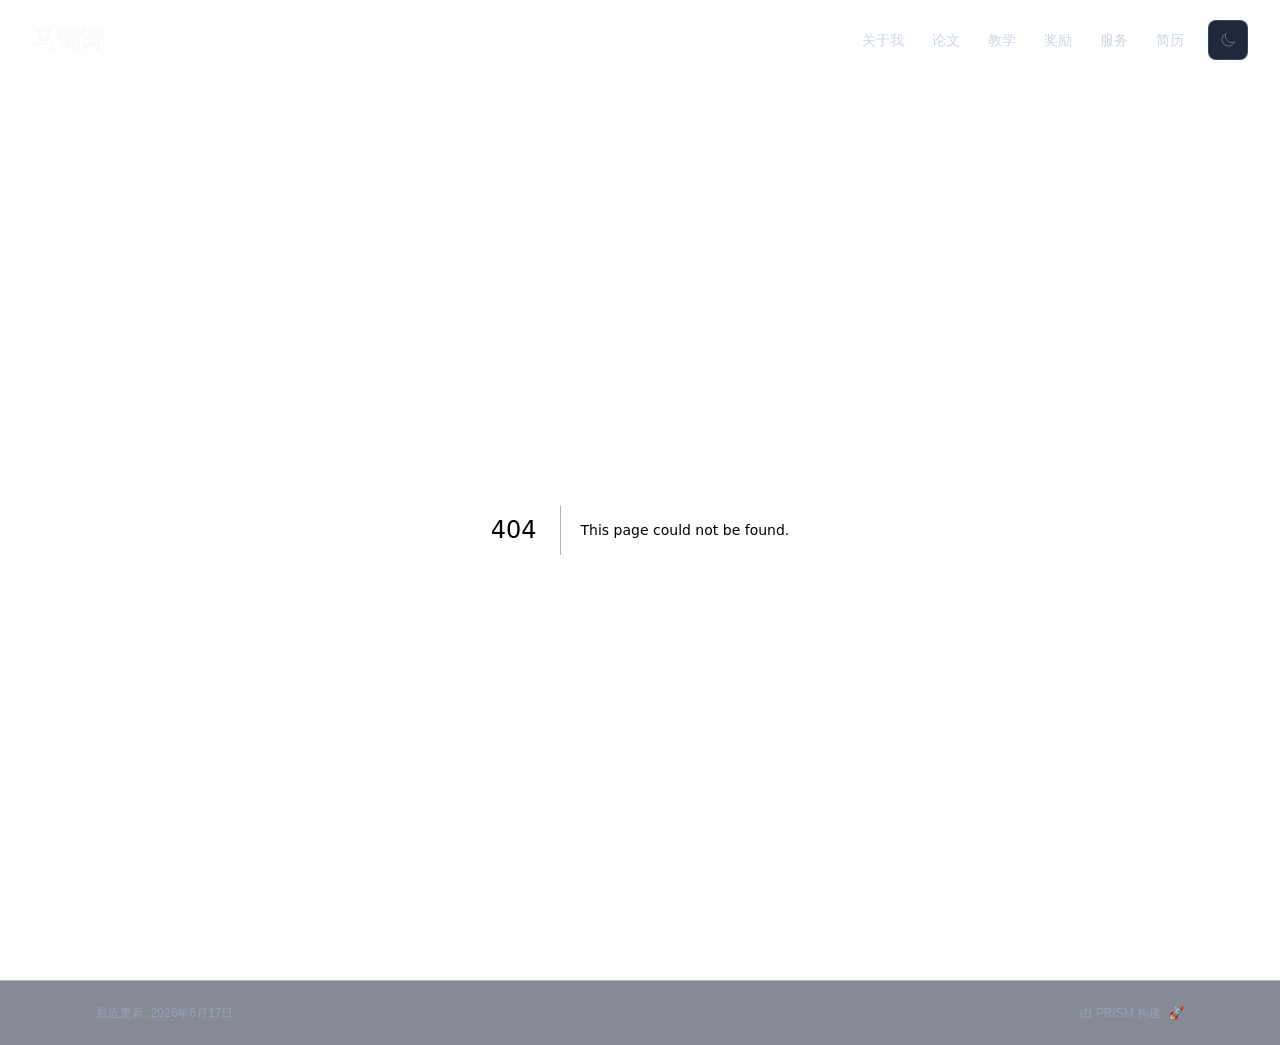
==== 404/index.html @ dadfa1e9 "Deploy personal homepage" ====
<!DOCTYPE html><html lang="zh" class="scroll-smooth"><head><meta charSet="utf-8"/><meta name="viewport" content="width=device-width, initial-scale=1"/><link rel="stylesheet" href="/_next/static/css/220751dcb2cdf23d.css" data-precedence="next"/><link rel="preload" as="script" fetchPriority="low" href="/_next/static/chunks/webpack-af78f5c2c11af041.js"/><script src="/_next/static/chunks/4bd1b696-70b6d399998de86a.js" async=""></script><script src="/_next/static/chunks/684-5aaa8290a129f299.js" async=""></script><script src="/_next/static/chunks/main-app-1a86c25ea5caece3.js" async=""></script><script src="/_next/static/chunks/461-a9a5d7b05a71d978.js" async=""></script><script src="/_next/static/chunks/874-6cc630662f3664af.js" async=""></script><script src="/_next/static/chunks/291-e39730cc9327e39b.js" async=""></script><script src="/_next/static/chunks/app/layout-83163e19183db429.js" async=""></script><meta name="robots" content="noindex"/><title>404: This page could not be found.</title><link rel="icon" href="/favicon.svg" type="image/svg+xml"/><script>
              try {
                const theme = localStorage.getItem('theme-storage');
                const parsed = theme ? JSON.parse(theme) : null;
                const setting = parsed?.state?.theme || 'dark';
                const prefersDark = typeof window !== 'undefined' && window.matchMedia && window.matchMedia('(prefers-color-scheme: dark)').matches;
                const effective = setting === 'dark' ? 'dark' : (setting === 'light' ? 'light' : (prefersDark ? 'dark' : 'light'));
                var root = document.documentElement;
                root.classList.add(effective);
                root.setAttribute('data-theme', effective);
              } catch (e) {
                var root = document.documentElement;
                root.classList.add('dark');
                root.setAttribute('data-theme', 'dark');
              }
            </script><script>
    try {
      const cfg = {"enabled":false,"locales":["zh"],"defaultLocale":"zh","mode":"fixed","fixedLocale":"zh","persist":false,"switcher":false,"labels":{"zh":"中文"}};
      const storageKey = 'locale-storage';
      const normalize = (value) => typeof value === 'string' ? value.trim().replace('_', '-').toLowerCase() : '';
      const matchLocale = (candidate) => {
        const normalized = normalize(candidate);
        if (!normalized) return null;
        if (cfg.locales.includes(normalized)) return normalized;
        const language = normalized.split('-')[0];
        if (cfg.locales.includes(language)) return language;
        return null;
      };

      let resolved = null;

      if (!cfg.enabled) {
        resolved = cfg.defaultLocale;
      } else if (cfg.persist) {
        resolved = matchLocale(localStorage.getItem(storageKey));
      }

      if (!resolved) {
        if (cfg.mode === 'fixed') {
          resolved = cfg.fixedLocale;
        } else {
          resolved = matchLocale(navigator.language);
        }
      }

      if (!resolved) {
        resolved = cfg.defaultLocale;
      }

      const root = document.documentElement;
      root.lang = resolved;
      root.setAttribute('data-locale', resolved);

      if (cfg.persist) {
        localStorage.setItem(storageKey, resolved);
      }
    } catch (e) {
      const root = document.documentElement;
      root.lang = 'zh';
      root.setAttribute('data-locale', 'zh');
    }
  </script><title>马锦涛</title><meta name="description" content="北京大学马锦涛的个人主页"/><meta name="author" content="马锦涛"/><meta name="keywords" content="马锦涛,PhD,Research,北京大学"/><meta name="creator" content="马锦涛"/><meta name="publisher" content="马锦涛"/><meta property="og:title" content="马锦涛"/><meta property="og:description" content="北京大学马锦涛的个人主页"/><meta property="og:site_name" content="马锦涛&#x27;s Academic Website"/><meta property="og:locale" content="zh_CN"/><meta property="og:type" content="website"/><meta name="twitter:card" content="summary"/><meta name="twitter:title" content="马锦涛"/><meta name="twitter:description" content="北京大学马锦涛的个人主页"/><link rel="icon" href="/favicon.svg"/><script>document.querySelectorAll('body link[rel="icon"], body link[rel="apple-touch-icon"]').forEach(el => document.head.appendChild(el))</script><script src="/_next/static/chunks/polyfills-42372ed130431b0a.js" noModule=""></script></head><body class="font-sans antialiased"><div style="visibility:hidden"><nav class="fixed top-0 left-0 right-0 z-50" data-headlessui-state=""><div class="transition-all duration-300 ease-out bg-transparent" style="transform:translateY(-100px)"><div class="max-w-7xl mx-auto px-4 sm:px-6 lg:px-8"><div class="flex justify-between items-center h-16 lg:h-20"><div class="flex-shrink-0" tabindex="0"><a class="text-xl lg:text-2xl font-serif font-semibold text-primary hover:text-accent transition-colors duration-200" href="/">马锦涛</a></div><div class="hidden lg:block"><div class="ml-10 flex items-center space-x-3"><div class="relative flex items-baseline space-x-1"><a data-nav-href="/" class="relative px-3 py-2 text-sm font-medium rounded-lg transition-colors duration-150 text-neutral-600" href="/">关于我</a><a data-nav-href="/publications" class="relative px-3 py-2 text-sm font-medium rounded-lg transition-colors duration-150 text-neutral-600" href="/publications/">论文</a><a data-nav-href="/teaching" class="relative px-3 py-2 text-sm font-medium rounded-lg transition-colors duration-150 text-neutral-600" href="/teaching/">教学</a><a data-nav-href="/awards" class="relative px-3 py-2 text-sm font-medium rounded-lg transition-colors duration-150 text-neutral-600" href="/awards/">奖励</a><a data-nav-href="/services" class="relative px-3 py-2 text-sm font-medium rounded-lg transition-colors duration-150 text-neutral-600" href="/services/">服务</a><a data-nav-href="/cv" class="relative px-3 py-2 text-sm font-medium rounded-lg transition-colors duration-150 text-neutral-600" href="/cv/">简历</a></div><div class="flex items-center justify-center w-10 h-10 rounded-lg border border-neutral-200 dark:border-[rgba(148,163,184,0.24)] bg-background dark:bg-neutral-800"><div class="w-4 h-4 rounded-full bg-neutral-300 animate-pulse"></div></div></div></div><div class="lg:hidden flex items-center space-x-2"><div class="flex items-center justify-center w-10 h-10 rounded-lg border border-neutral-200 dark:border-[rgba(148,163,184,0.24)] bg-background dark:bg-neutral-800"><div class="w-4 h-4 rounded-full bg-neutral-300 animate-pulse"></div></div><button class="inline-flex items-center justify-center p-2 rounded-md text-neutral-600 hover:text-primary hover:bg-neutral-100 dark:hover:bg-neutral-800 focus:outline-none focus:ring-2 focus:ring-inset focus:ring-accent transition-colors duration-200" id="headlessui-disclosure-button-«R7pdb»" type="button" aria-expanded="false" data-headlessui-state=""><span class="sr-only">Open main menu</span><div><svg xmlns="http://www.w3.org/2000/svg" fill="none" viewBox="0 0 24 24" stroke-width="1.5" stroke="currentColor" aria-hidden="true" data-slot="icon" class="block h-6 w-6"><path stroke-linecap="round" stroke-linejoin="round" d="M3.75 6.75h16.5M3.75 12h16.5m-16.5 5.25h16.5"></path></svg></div></button></div></div></div></div></nav><main class="min-h-screen pt-16 lg:pt-20"><div style="font-family:system-ui,&quot;Segoe UI&quot;,Roboto,Helvetica,Arial,sans-serif,&quot;Apple Color Emoji&quot;,&quot;Segoe UI Emoji&quot;;height:100vh;text-align:center;display:flex;flex-direction:column;align-items:center;justify-content:center"><div><style>body{color:#000;background:#fff;margin:0}.next-error-h1{border-right:1px solid rgba(0,0,0,.3)}@media (prefers-color-scheme:dark){body{color:#fff;background:#000}.next-error-h1{border-right:1px solid rgba(255,255,255,.3)}}</style><h1 class="next-error-h1" style="display:inline-block;margin:0 20px 0 0;padding:0 23px 0 0;font-size:24px;font-weight:500;vertical-align:top;line-height:49px">404</h1><div style="display:inline-block"><h2 style="font-size:14px;font-weight:400;line-height:49px;margin:0">This page could not be found.</h2></div></div></div><!--$--><!--/$--><!--$--><!--/$--></main><footer class="border-t border-neutral-200/50 bg-neutral-50/50 dark:bg-neutral-900/50 dark:border-neutral-700/50"><div class="max-w-6xl mx-auto px-4 sm:px-6 lg:px-8 py-6"><div class="flex flex-col sm:flex-row justify-between items-center gap-2"><p class="text-xs text-neutral-500">Last updated<!-- -->: <!-- -->2026年6月17日</p><p class="text-xs text-neutral-500 flex items-center"><a href="https://github.com/xyjoey/PRISM" target="_blank" rel="noopener noreferrer">Built with PRISM</a><span class="ml-2">🚀</span></p></div></div></footer></div><script src="/_next/static/chunks/webpack-af78f5c2c11af041.js" async=""></script><script>(self.__next_f=self.__next_f||[]).push([0])</script><script>self.__next_f.push([1,"1:\"$Sreact.fragment\"\n3:I[3719,[\"461\",\"static/chunks/461-a9a5d7b05a71d978.js\",\"874\",\"static/chunks/874-6cc630662f3664af.js\",\"291\",\"static/chunks/291-e39730cc9327e39b.js\",\"177\",\"static/chunks/app/layout-83163e19183db429.js\"],\"ThemeProvider\"]\n4:I[310,[\"461\",\"static/chunks/461-a9a5d7b05a71d978.js\",\"874\",\"static/chunks/874-6cc630662f3664af.js\",\"291\",\"static/chunks/291-e39730cc9327e39b.js\",\"177\",\"static/chunks/app/layout-83163e19183db429.js\"],\"LocaleProvider\"]\n5:I[4574,[\"461\",\"static/chunks/461-a9a5d7b05a71d978.js\",\"874\",\"static/chunks/874-6cc630662f3664af.js\",\"291\",\"static/chunks/291-e39730cc9327e39b.js\",\"177\",\"static/chunks/app/layout-83163e19183db429.js\"],\"default\"]\n6:I[7555,[],\"\"]\n7:I[1295,[],\"\"]\n8:I[2548,[\"461\",\"static/chunks/461-a9a5d7b05a71d978.js\",\"874\",\"static/chunks/874-6cc630662f3664af.js\",\"291\",\"static/chunks/291-e39730cc9327e39b.js\",\"177\",\"static/chunks/app/layout-83163e19183db429.js\"],\"default\"]\n9:I[9665,[],\"MetadataBoundary\"]\nb:I[9665,[],\"OutletBoundary\"]\ne:I[4911,[],\"AsyncMetadataOutlet\"]\n10:I[9665,[],\"ViewportBoundary\"]\n12:I[6614,[],\"\"]\n:HL[\"/_next/static/css/220751dcb2cdf23d.css\",\"style\"]\n2:T5c7,\n    try {\n      const cfg = {\"enabled\":false,\"locales\":[\"zh\"],\"defaultLocale\":\"zh\",\"mode\":\"fixed\",\"fixedLocale\":\"zh\",\"persist\":false,\"switcher\":false,\"labels\":{\"zh\":\"中文\"}};\n      const storageKey = 'locale-storage';\n      const normalize = (value) =\u003e typeof value === 'string' ? value.trim().replace('_', '-').toLowerCase() : '';\n      const matchLocale = (candidate) =\u003e {\n        const normalized = normalize(candidate);\n        if (!normalized) return null;\n        if (cfg.locales.includes(normalized)) return normalized;\n        const language = normalized.split('-')[0];\n        if (cfg.locales.includes(language)) return language;\n        return null;\n      };\n\n      let resolved = null;\n\n      if (!cfg.enabled) {\n        resolved = cfg.defaultLocale;\n      } else if (cfg.persist) {\n        resolved = matchLocale(localStorage.getItem(storageKey));\n      }\n\n      if (!resolved) {\n        if (cfg.mode === 'fi"])</script><script>self.__next_f.push([1,"xed') {\n          resolved = cfg.fixedLocale;\n        } else {\n          resolved = matchLocale(navigator.language);\n        }\n      }\n\n      if (!resolved) {\n        resolved = cfg.defaultLocale;\n      }\n\n      const root = document.documentElement;\n      root.lang = resolved;\n      root.setAttribute('data-locale', resolved);\n\n      if (cfg.persist) {\n        localStorage.setItem(storageKey, resolved);\n      }\n    } catch (e) {\n      const root = document.documentElement;\n      root.lang = 'zh';\n      root.setAttribute('data-locale', 'zh');\n    }\n  "])</script><script>self.__next_f.push([1,"0:{\"P\":null,\"b\":\"HIY9Y5Z2iGaSFQVoufmfv\",\"p\":\"\",\"c\":[\"\",\"_not-found\",\"\"],\"i\":false,\"f\":[[[\"\",{\"children\":[\"/_not-found\",{\"children\":[\"__PAGE__\",{}]}]},\"$undefined\",\"$undefined\",true],[\"\",[\"$\",\"$1\",\"c\",{\"children\":[[[\"$\",\"link\",\"0\",{\"rel\":\"stylesheet\",\"href\":\"/_next/static/css/220751dcb2cdf23d.css\",\"precedence\":\"next\",\"crossOrigin\":\"$undefined\",\"nonce\":\"$undefined\"}]],[\"$\",\"html\",null,{\"lang\":\"zh\",\"className\":\"scroll-smooth\",\"suppressHydrationWarning\":true,\"children\":[[\"$\",\"head\",null,{\"children\":[[\"$\",\"link\",null,{\"rel\":\"icon\",\"href\":\"/favicon.svg\",\"type\":\"image/svg+xml\"}],[\"$\",\"script\",null,{\"dangerouslySetInnerHTML\":{\"__html\":\"\\n              try {\\n                const theme = localStorage.getItem('theme-storage');\\n                const parsed = theme ? JSON.parse(theme) : null;\\n                const setting = parsed?.state?.theme || 'dark';\\n                const prefersDark = typeof window !== 'undefined' \u0026\u0026 window.matchMedia \u0026\u0026 window.matchMedia('(prefers-color-scheme: dark)').matches;\\n                const effective = setting === 'dark' ? 'dark' : (setting === 'light' ? 'light' : (prefersDark ? 'dark' : 'light'));\\n                var root = document.documentElement;\\n                root.classList.add(effective);\\n                root.setAttribute('data-theme', effective);\\n              } catch (e) {\\n                var root = document.documentElement;\\n                root.classList.add('dark');\\n                root.setAttribute('data-theme', 'dark');\\n              }\\n            \"}}],[\"$\",\"script\",null,{\"dangerouslySetInnerHTML\":{\"__html\":\"$2\"}}]]}],[\"$\",\"body\",null,{\"className\":\"font-sans antialiased\",\"children\":[\"$\",\"$L3\",null,{\"children\":[\"$\",\"$L4\",null,{\"config\":{\"enabled\":false,\"locales\":[\"zh\"],\"defaultLocale\":\"zh\",\"mode\":\"fixed\",\"fixedLocale\":\"zh\",\"persist\":false,\"switcher\":false,\"labels\":{\"zh\":\"中文\"}},\"children\":[[\"$\",\"$L5\",null,{\"items\":[{\"title\":\"关于我\",\"type\":\"page\",\"target\":\"about\",\"href\":\"/\"},{\"title\":\"论文\",\"type\":\"page\",\"target\":\"publications\",\"href\":\"/publications\"},{\"title\":\"教学\",\"type\":\"page\",\"target\":\"teaching\",\"href\":\"/teaching\"},{\"title\":\"奖励\",\"type\":\"page\",\"target\":\"awards\",\"href\":\"/awards\"},{\"title\":\"服务\",\"type\":\"page\",\"target\":\"services\",\"href\":\"/services\"},{\"title\":\"简历\",\"type\":\"page\",\"target\":\"cv\",\"href\":\"/cv\"}],\"siteTitle\":\"马锦涛\",\"enableOnePageMode\":false,\"i18n\":\"$0:f:0:1:1:props:children:1:props:children:1:props:children:props:children:props:config\",\"itemsByLocale\":{\"zh\":[{\"title\":\"关于我\",\"type\":\"page\",\"target\":\"about\",\"href\":\"/\"},{\"title\":\"论文\",\"type\":\"page\",\"target\":\"publications\",\"href\":\"/publications\"},{\"title\":\"教学\",\"type\":\"page\",\"target\":\"teaching\",\"href\":\"/teaching\"},{\"title\":\"奖励\",\"type\":\"page\",\"target\":\"awards\",\"href\":\"/awards\"},{\"title\":\"服务\",\"type\":\"page\",\"target\":\"services\",\"href\":\"/services\"},{\"title\":\"简历\",\"type\":\"page\",\"target\":\"cv\",\"href\":\"/cv\"}]},\"siteTitleByLocale\":{\"zh\":\"马锦涛\"}}],[\"$\",\"main\",null,{\"className\":\"min-h-screen pt-16 lg:pt-20\",\"children\":[\"$\",\"$L6\",null,{\"parallelRouterKey\":\"children\",\"error\":\"$undefined\",\"errorStyles\":\"$undefined\",\"errorScripts\":\"$undefined\",\"template\":[\"$\",\"$L7\",null,{}],\"templateStyles\":\"$undefined\",\"templateScripts\":\"$undefined\",\"notFound\":[[[\"$\",\"title\",null,{\"children\":\"404: This page could not be found.\"}],[\"$\",\"div\",null,{\"style\":{\"fontFamily\":\"system-ui,\\\"Segoe UI\\\",Roboto,Helvetica,Arial,sans-serif,\\\"Apple Color Emoji\\\",\\\"Segoe UI Emoji\\\"\",\"height\":\"100vh\",\"textAlign\":\"center\",\"display\":\"flex\",\"flexDirection\":\"column\",\"alignItems\":\"center\",\"justifyContent\":\"center\"},\"children\":[\"$\",\"div\",null,{\"children\":[[\"$\",\"style\",null,{\"dangerouslySetInnerHTML\":{\"__html\":\"body{color:#000;background:#fff;margin:0}.next-error-h1{border-right:1px solid rgba(0,0,0,.3)}@media (prefers-color-scheme:dark){body{color:#fff;background:#000}.next-error-h1{border-right:1px solid rgba(255,255,255,.3)}}\"}}],[\"$\",\"h1\",null,{\"className\":\"next-error-h1\",\"style\":{\"display\":\"inline-block\",\"margin\":\"0 20px 0 0\",\"padding\":\"0 23px 0 0\",\"fontSize\":24,\"fontWeight\":500,\"verticalAlign\":\"top\",\"lineHeight\":\"49px\"},\"children\":404}],[\"$\",\"div\",null,{\"style\":{\"display\":\"inline-block\"},\"children\":[\"$\",\"h2\",null,{\"style\":{\"fontSize\":14,\"fontWeight\":400,\"lineHeight\":\"49px\",\"margin\":0},\"children\":\"This page could not be found.\"}]}]]}]}]],[]],\"forbidden\":\"$undefined\",\"unauthorized\":\"$undefined\"}]}],[\"$\",\"$L8\",null,{\"lastUpdated\":\"2026年6月17日\",\"lastUpdatedByLocale\":{\"zh\":\"2026年6月17日\"},\"defaultLocale\":\"zh\"}]]}]}]}]]}]]}],{\"children\":[\"/_not-found\",[\"$\",\"$1\",\"c\",{\"children\":[null,[\"$\",\"$L6\",null,{\"parallelRouterKey\":\"children\",\"error\":\"$undefined\",\"errorStyles\":\"$undefined\",\"errorScripts\":\"$undefined\",\"template\":[\"$\",\"$L7\",null,{}],\"templateStyles\":\"$undefined\",\"templateScripts\":\"$undefined\",\"notFound\":\"$undefined\",\"forbidden\":\"$undefined\",\"unauthorized\":\"$undefined\"}]]}],{\"children\":[\"__PAGE__\",[\"$\",\"$1\",\"c\",{\"children\":[[[\"$\",\"title\",null,{\"children\":\"404: This page could not be found.\"}],[\"$\",\"div\",null,{\"style\":\"$0:f:0:1:1:props:children:1:props:children:1:props:children:props:children:props:children:1:props:children:props:notFound:0:1:props:style\",\"children\":[\"$\",\"div\",null,{\"children\":[[\"$\",\"style\",null,{\"dangerouslySetInnerHTML\":{\"__html\":\"body{color:#000;background:#fff;margin:0}.next-error-h1{border-right:1px solid rgba(0,0,0,.3)}@media (prefers-color-scheme:dark){body{color:#fff;background:#000}.next-error-h1{border-right:1px solid rgba(255,255,255,.3)}}\"}}],[\"$\",\"h1\",null,{\"className\":\"next-error-h1\",\"style\":\"$0:f:0:1:1:props:children:1:props:children:1:props:children:props:children:props:children:1:props:children:props:notFound:0:1:props:children:props:children:1:props:style\",\"children\":404}],[\"$\",\"div\",null,{\"style\":\"$0:f:0:1:1:props:children:1:props:children:1:props:children:props:children:props:children:1:props:children:props:notFound:0:1:props:children:props:children:2:props:style\",\"children\":[\"$\",\"h2\",null,{\"style\":\"$0:f:0:1:1:props:children:1:props:children:1:props:children:props:children:props:children:1:props:children:props:notFound:0:1:props:children:props:children:2:props:children:props:style\",\"children\":\"This page could not be found.\"}]}]]}]}]],[\"$\",\"$L9\",null,{\"children\":\"$La\"}],null,[\"$\",\"$Lb\",null,{\"children\":[\"$Lc\",\"$Ld\",[\"$\",\"$Le\",null,{\"promise\":\"$@f\"}]]}]]}],{},null,false]},null,false]},null,false],[\"$\",\"$1\",\"h\",{\"children\":[[\"$\",\"meta\",null,{\"name\":\"robots\",\"content\":\"noindex\"}],[\"$\",\"$1\",\"oDDnX3QcWYHad-GKmykMN\",{\"children\":[[\"$\",\"$L10\",null,{\"children\":\"$L11\"}],null]}],null]}],false]],\"m\":\"$undefined\",\"G\":[\"$12\",\"$undefined\"],\"s\":false,\"S\":true}\n"])</script><script>self.__next_f.push([1,"13:\"$Sreact.suspense\"\n14:I[4911,[],\"AsyncMetadata\"]\na:[\"$\",\"$13\",null,{\"fallback\":null,\"children\":[\"$\",\"$L14\",null,{\"promise\":\"$@15\"}]}]\n"])</script><script>self.__next_f.push([1,"d:null\n"])</script><script>self.__next_f.push([1,"11:[[\"$\",\"meta\",\"0\",{\"charSet\":\"utf-8\"}],[\"$\",\"meta\",\"1\",{\"name\":\"viewport\",\"content\":\"width=device-width, initial-scale=1\"}]]\nc:null\n"])</script><script>self.__next_f.push([1,"15:{\"metadata\":[[\"$\",\"title\",\"0\",{\"children\":\"马锦涛\"}],[\"$\",\"meta\",\"1\",{\"name\":\"description\",\"content\":\"北京大学马锦涛的个人主页\"}],[\"$\",\"meta\",\"2\",{\"name\":\"author\",\"content\":\"马锦涛\"}],[\"$\",\"meta\",\"3\",{\"name\":\"keywords\",\"content\":\"马锦涛,PhD,Research,北京大学\"}],[\"$\",\"meta\",\"4\",{\"name\":\"creator\",\"content\":\"马锦涛\"}],[\"$\",\"meta\",\"5\",{\"name\":\"publisher\",\"content\":\"马锦涛\"}],[\"$\",\"meta\",\"6\",{\"property\":\"og:title\",\"content\":\"马锦涛\"}],[\"$\",\"meta\",\"7\",{\"property\":\"og:description\",\"content\":\"北京大学马锦涛的个人主页\"}],[\"$\",\"meta\",\"8\",{\"property\":\"og:site_name\",\"content\":\"马锦涛's Academic Website\"}],[\"$\",\"meta\",\"9\",{\"property\":\"og:locale\",\"content\":\"zh_CN\"}],[\"$\",\"meta\",\"10\",{\"property\":\"og:type\",\"content\":\"website\"}],[\"$\",\"meta\",\"11\",{\"name\":\"twitter:card\",\"content\":\"summary\"}],[\"$\",\"meta\",\"12\",{\"name\":\"twitter:title\",\"content\":\"马锦涛\"}],[\"$\",\"meta\",\"13\",{\"name\":\"twitter:description\",\"content\":\"北京大学马锦涛的个人主页\"}],[\"$\",\"link\",\"14\",{\"rel\":\"icon\",\"href\":\"/favicon.svg\"}]],\"error\":null,\"digest\":\"$undefined\"}\nf:{\"metadata\":\"$15:metadata\",\"error\":null,\"digest\":\"$undefined\"}\n"])</script></body></html>
---- _next/static/css/220751dcb2cdf23d.css ----
/*! tailwindcss v4.1.10 | MIT License | https://tailwindcss.com */@layer properties{@supports (((-webkit-hyphens:none)) and (not (margin-trim:inline))) or ((-moz-orient:inline) and (not (color:rgb(from red r g b)))){*,::backdrop,:after,:before{--tw-translate-x:0;--tw-translate-y:0;--tw-translate-z:0;--tw-rotate-x:initial;--tw-rotate-y:initial;--tw-rotate-z:initial;--tw-skew-x:initial;--tw-skew-y:initial;--tw-space-y-reverse:0;--tw-space-x-reverse:0;--tw-border-style:solid;--tw-leading:initial;--tw-font-weight:initial;--tw-tracking:initial;--tw-shadow:0 0 #0000;--tw-shadow-color:initial;--tw-shadow-alpha:100%;--tw-inset-shadow:0 0 #0000;--tw-inset-shadow-color:initial;--tw-inset-shadow-alpha:100%;--tw-ring-color:initial;--tw-ring-shadow:0 0 #0000;--tw-inset-ring-color:initial;--tw-inset-ring-shadow:0 0 #0000;--tw-ring-inset:initial;--tw-ring-offset-width:0px;--tw-ring-offset-color:#fff;--tw-ring-offset-shadow:0 0 #0000;--tw-blur:initial;--tw-brightness:initial;--tw-contrast:initial;--tw-grayscale:initial;--tw-hue-rotate:initial;--tw-invert:initial;--tw-opacity:initial;--tw-saturate:initial;--tw-sepia:initial;--tw-drop-shadow:initial;--tw-drop-shadow-color:initial;--tw-drop-shadow-alpha:100%;--tw-drop-shadow-size:initial;--tw-backdrop-blur:initial;--tw-backdrop-brightness:initial;--tw-backdrop-contrast:initial;--tw-backdrop-grayscale:initial;--tw-backdrop-hue-rotate:initial;--tw-backdrop-invert:initial;--tw-backdrop-opacity:initial;--tw-backdrop-saturate:initial;--tw-backdrop-sepia:initial;--tw-duration:initial;--tw-ease:initial;--tw-scale-x:1;--tw-scale-y:1;--tw-scale-z:1}}}@layer theme{:host,:root{--font-sans:"Inter",-apple-system,BlinkMacSystemFont,"Segoe UI",Roboto,sans-serif;--color-red-50:oklch(97.1% .013 17.38);--color-red-400:oklch(70.4% .191 22.216);--color-red-600:oklch(57.7% .245 27.325);--color-red-900:oklch(39.6% .141 25.723);--color-white:#fff;--spacing:.25rem;--container-2xl:42rem;--container-3xl:48rem;--container-4xl:56rem;--container-6xl:72rem;--container-7xl:80rem;--text-xs:.75rem;--text-xs--line-height:calc(1/.75);--text-sm:.875rem;--text-sm--line-height:calc(1.25/.875);--text-base:1rem;--text-base--line-height:calc(1.5/1);--text-lg:1.125rem;--text-lg--line-height:calc(1.75/1.125);--text-xl:1.25rem;--text-xl--line-height:calc(1.75/1.25);--text-2xl:1.5rem;--text-2xl--line-height:calc(2/1.5);--text-3xl:1.875rem;--text-3xl--line-height:calc(2.25/1.875);--text-4xl:2.25rem;--text-4xl--line-height:calc(2.5/2.25);--font-weight-medium:500;--font-weight-semibold:600;--font-weight-bold:700;--leading-tight:1.25;--leading-relaxed:1.625;--radius-md:.375rem;--radius-lg:.5rem;--radius-xl:.75rem;--radius-2xl:1rem;--ease-out:cubic-bezier(0,0,.2,1);--animate-pulse:pulse 2s cubic-bezier(.4,0,.6,1)infinite;--blur-xl:24px;--aspect-video:16/9;--default-transition-duration:.15s;--default-transition-timing-function:cubic-bezier(.4,0,.2,1);--default-font-family:"Inter",-apple-system,BlinkMacSystemFont,"Segoe UI",Roboto,sans-serif;--default-mono-font-family:"SF Mono",Monaco,"Cascadia Code","Roboto Mono",Consolas,"Courier New",monospace;--line-height-normal:1.5;--shadow-glass:0 8px 32px 0 #1f26875e}}@layer base{*,::backdrop,:after,:before{box-sizing:border-box;border:0 solid;margin:0;padding:0}::file-selector-button{box-sizing:border-box;border:0 solid;margin:0;padding:0}:host,html{-webkit-text-size-adjust:100%;tab-size:4;line-height:1.5;font-family:var(--default-font-family,ui-sans-serif,system-ui,sans-serif,"Apple Color Emoji","Segoe UI Emoji","Segoe UI Symbol","Noto Color Emoji");font-feature-settings:var(--default-font-feature-settings,normal);font-variation-settings:var(--default-font-variation-settings,normal);-webkit-tap-highlight-color:transparent}hr{height:0;color:inherit;border-top-width:1px}abbr:where([title]){-webkit-text-decoration:underline dotted;text-decoration:underline dotted}h1,h2,h3,h4,h5,h6{font-size:inherit;font-weight:inherit}a{color:inherit;-webkit-text-decoration:inherit;text-decoration:inherit}b,strong{font-weight:bolder}code,kbd,pre,samp{font-family:var(--default-mono-font-family,ui-monospace,SFMono-Regular,Menlo,Monaco,Consolas,"Liberation Mono","Courier New",monospace);font-feature-settings:var(--default-mono-font-feature-settings,normal);font-variation-settings:var(--default-mono-font-variation-settings,normal);font-size:1em}small{font-size:80%}sub,sup{vertical-align:baseline;font-size:75%;line-height:0;position:relative}sub{bottom:-.25em}sup{top:-.5em}table{text-indent:0;border-color:inherit;border-collapse:collapse}:-moz-focusring{outline:auto}progress{vertical-align:baseline}summary{display:list-item}menu,ol,ul{list-style:none}audio,canvas,embed,iframe,img,object,svg,video{vertical-align:middle;display:block}img,video{max-width:100%;height:auto}button,input,optgroup,select,textarea{font:inherit;font-feature-settings:inherit;font-variation-settings:inherit;letter-spacing:inherit;color:inherit;opacity:1;background-color:#0000;border-radius:0}::file-selector-button{font:inherit;font-feature-settings:inherit;font-variation-settings:inherit;letter-spacing:inherit;color:inherit;opacity:1;background-color:#0000;border-radius:0}:where(select:is([multiple],[size])) optgroup{font-weight:bolder}:where(select:is([multiple],[size])) optgroup option{padding-inline-start:20px}::file-selector-button{margin-inline-end:4px}::placeholder{opacity:1}@supports (not ((-webkit-appearance:-apple-pay-button))) or (contain-intrinsic-size:1px){::placeholder{color:currentColor}@supports (color:color-mix(in lab,red,red)){::placeholder{color:color-mix(in oklab,currentcolor 50%,transparent)}}}textarea{resize:vertical}::-webkit-search-decoration{-webkit-appearance:none}::-webkit-date-and-time-value{min-height:1lh;text-align:inherit}::-webkit-datetime-edit{display:inline-flex}::-webkit-datetime-edit-fields-wrapper{padding:0}::-webkit-datetime-edit,::-webkit-datetime-edit-year-field{padding-block:0}::-webkit-datetime-edit-day-field,::-webkit-datetime-edit-month-field{padding-block:0}::-webkit-datetime-edit-hour-field,::-webkit-datetime-edit-minute-field{padding-block:0}::-webkit-datetime-edit-millisecond-field,::-webkit-datetime-edit-second-field{padding-block:0}::-webkit-datetime-edit-meridiem-field{padding-block:0}:-moz-ui-invalid{box-shadow:none}button,input:where([type=button],[type=reset],[type=submit]){appearance:button}::file-selector-button{appearance:button}::-webkit-inner-spin-button,::-webkit-outer-spin-button{height:auto}[hidden]:where(:not([hidden=until-found])){display:none!important}}@layer components;@layer utilities{.pointer-events-none{pointer-events:none}.sr-only{clip:rect(0,0,0,0);white-space:nowrap;border-width:0;width:1px;height:1px;margin:-1px;padding:0;overflow:hidden}.absolute,.sr-only{position:absolute}.fixed{position:fixed}.relative{position:relative}.static{position:static}.sticky{position:sticky}.inset-0{inset:calc(var(--spacing)*0)}.top-0{top:calc(var(--spacing)*0)}.top-1\/2{top:50%}.top-2{top:calc(var(--spacing)*2)}.top-8{top:calc(var(--spacing)*8)}.top-full{top:100%}.right-0{right:calc(var(--spacing)*0)}.right-2{right:calc(var(--spacing)*2)}.left-0{left:calc(var(--spacing)*0)}.left-1\/2{left:50%}.left-3{left:calc(var(--spacing)*3)}.z-10{z-index:10}.z-20{z-index:20}.z-40{z-index:40}.z-50{z-index:50}.container{width:100%}@media (min-width:40rem){.container{max-width:40rem}}@media (min-width:48rem){.container{max-width:48rem}}@media (min-width:64rem){.container{max-width:64rem}}@media (min-width:80rem){.container{max-width:80rem}}@media (min-width:96rem){.container{max-width:96rem}}.mx-auto{margin-inline:auto}.my-4{margin-block:calc(var(--spacing)*4)}.mt-1{margin-top:calc(var(--spacing)*1)}.mt-2{margin-top:calc(var(--spacing)*2)}.mt-4{margin-top:calc(var(--spacing)*4)}.mt-6{margin-top:calc(var(--spacing)*6)}.mt-8{margin-top:calc(var(--spacing)*8)}.mt-auto{margin-top:auto}.mr-1{margin-right:calc(var(--spacing)*1)}.mr-1\.5{margin-right:calc(var(--spacing)*1.5)}.mr-2{margin-right:calc(var(--spacing)*2)}.mb-1{margin-bottom:calc(var(--spacing)*1)}.mb-2{margin-bottom:calc(var(--spacing)*2)}.mb-3{margin-bottom:calc(var(--spacing)*3)}.mb-4{margin-bottom:calc(var(--spacing)*4)}.mb-6{margin-bottom:calc(var(--spacing)*6)}.mb-8{margin-bottom:calc(var(--spacing)*8)}.ml-0{margin-left:calc(var(--spacing)*0)}.ml-2{margin-left:calc(var(--spacing)*2)}.ml-4{margin-left:calc(var(--spacing)*4)}.ml-10{margin-left:calc(var(--spacing)*10)}.line-clamp-2{-webkit-line-clamp:2}.line-clamp-2,.line-clamp-3{-webkit-box-orient:vertical;display:-webkit-box;overflow:hidden}.line-clamp-3{-webkit-line-clamp:3}.block{display:block}.contents{display:contents}.flex{display:flex}.grid{display:grid}.hidden{display:none}.inline{display:inline}.inline-flex{display:inline-flex}.aspect-video{aspect-ratio:var(--aspect-video)}.h-0{height:calc(var(--spacing)*0)}.h-2\.5{height:calc(var(--spacing)*2.5)}.h-3{height:calc(var(--spacing)*3)}.h-3\.5{height:calc(var(--spacing)*3.5)}.h-4{height:calc(var(--spacing)*4)}.h-5{height:calc(var(--spacing)*5)}.h-6{height:calc(var(--spacing)*6)}.h-10{height:calc(var(--spacing)*10)}.h-16{height:calc(var(--spacing)*16)}.h-64{height:calc(var(--spacing)*64)}.h-full{height:100%}.min-h-screen{min-height:100vh}.w-0{width:calc(var(--spacing)*0)}.w-2\.5{width:calc(var(--spacing)*2.5)}.w-3{width:calc(var(--spacing)*3)}.w-3\.5{width:calc(var(--spacing)*3.5)}.w-4{width:calc(var(--spacing)*4)}.w-5{width:calc(var(--spacing)*5)}.w-6{width:calc(var(--spacing)*6)}.w-10{width:calc(var(--spacing)*10)}.w-14{width:calc(var(--spacing)*14)}.w-16{width:calc(var(--spacing)*16)}.w-32{width:calc(var(--spacing)*32)}.w-36{width:calc(var(--spacing)*36)}.w-64{width:calc(var(--spacing)*64)}.w-full{width:100%}.max-w-2xl{max-width:var(--container-2xl)}.max-w-3xl{max-width:var(--container-3xl)}.max-w-4xl{max-width:var(--container-4xl)}.max-w-6xl{max-width:var(--container-6xl)}.max-w-7xl{max-width:var(--container-7xl)}.max-w-\[calc\(100vw-2rem\)\]{max-width:calc(100vw - 2rem)}.flex-shrink-0{flex-shrink:0}.flex-grow{flex-grow:1}.-translate-x-1\/2{--tw-translate-x:calc(calc(1/2*100%)*-1)}.-translate-x-1\/2,.-translate-y-1\/2{translate:var(--tw-translate-x)var(--tw-translate-y)}.-translate-y-1\/2{--tw-translate-y:calc(calc(1/2*100%)*-1)}.-translate-y-full{--tw-translate-y:-100%;translate:var(--tw-translate-x)var(--tw-translate-y)}.transform{transform:var(--tw-rotate-x,)var(--tw-rotate-y,)var(--tw-rotate-z,)var(--tw-skew-x,)var(--tw-skew-y,)}.animate-pulse{animation:var(--animate-pulse)}.cursor-pointer{cursor:pointer}.resize{resize:both}.scroll-mt-24{scroll-margin-top:calc(var(--spacing)*24)}.list-inside{list-style-position:inside}.list-decimal{list-style-type:decimal}.list-disc{list-style-type:disc}.grid-cols-1{grid-template-columns:repeat(1,minmax(0,1fr))}.flex-col{flex-direction:column}.flex-wrap{flex-wrap:wrap}.items-baseline{align-items:baseline}.items-center{align-items:center}.items-start{align-items:flex-start}.justify-between{justify-content:space-between}.justify-center{justify-content:center}.gap-1{gap:calc(var(--spacing)*1)}.gap-2{gap:calc(var(--spacing)*2)}.gap-3{gap:calc(var(--spacing)*3)}.gap-4{gap:calc(var(--spacing)*4)}.gap-6{gap:calc(var(--spacing)*6)}.gap-12{gap:calc(var(--spacing)*12)}:where(.space-y-1>:not(:last-child)){--tw-space-y-reverse:0;margin-block-start:calc(calc(var(--spacing)*1)*var(--tw-space-y-reverse));margin-block-end:calc(calc(var(--spacing)*1)*calc(1 - var(--tw-space-y-reverse)))}:where(.space-y-2>:not(:last-child)){--tw-space-y-reverse:0;margin-block-start:calc(calc(var(--spacing)*2)*var(--tw-space-y-reverse));margin-block-end:calc(calc(var(--spacing)*2)*calc(1 - var(--tw-space-y-reverse)))}:where(.space-y-3>:not(:last-child)){--tw-space-y-reverse:0;margin-block-start:calc(calc(var(--spacing)*3)*var(--tw-space-y-reverse));margin-block-end:calc(calc(var(--spacing)*3)*calc(1 - var(--tw-space-y-reverse)))}:where(.space-y-4>:not(:last-child)){--tw-space-y-reverse:0;margin-block-start:calc(calc(var(--spacing)*4)*var(--tw-space-y-reverse));margin-block-end:calc(calc(var(--spacing)*4)*calc(1 - var(--tw-space-y-reverse)))}:where(.space-y-6>:not(:last-child)){--tw-space-y-reverse:0;margin-block-start:calc(calc(var(--spacing)*6)*var(--tw-space-y-reverse));margin-block-end:calc(calc(var(--spacing)*6)*calc(1 - var(--tw-space-y-reverse)))}:where(.space-y-8>:not(:last-child)){--tw-space-y-reverse:0;margin-block-start:calc(calc(var(--spacing)*8)*var(--tw-space-y-reverse));margin-block-end:calc(calc(var(--spacing)*8)*calc(1 - var(--tw-space-y-reverse)))}:where(.space-x-0\.5>:not(:last-child)){--tw-space-x-reverse:0;margin-inline-start:calc(calc(var(--spacing)*.5)*var(--tw-space-x-reverse));margin-inline-end:calc(calc(var(--spacing)*.5)*calc(1 - var(--tw-space-x-reverse)))}:where(.space-x-1>:not(:last-child)){--tw-space-x-reverse:0;margin-inline-start:calc(calc(var(--spacing)*1)*var(--tw-space-x-reverse));margin-inline-end:calc(calc(var(--spacing)*1)*calc(1 - var(--tw-space-x-reverse)))}:where(.space-x-2>:not(:last-child)){--tw-space-x-reverse:0;margin-inline-start:calc(calc(var(--spacing)*2)*var(--tw-space-x-reverse));margin-inline-end:calc(calc(var(--spacing)*2)*calc(1 - var(--tw-space-x-reverse)))}:where(.space-x-3>:not(:last-child)){--tw-space-x-reverse:0;margin-inline-start:calc(calc(var(--spacing)*3)*var(--tw-space-x-reverse));margin-inline-end:calc(calc(var(--spacing)*3)*calc(1 - var(--tw-space-x-reverse)))}.overflow-hidden{overflow:hidden}.overflow-x-auto{overflow-x:auto}.scroll-smooth{scroll-behavior:smooth}.rounded{border-radius:.25rem}.rounded-2xl{border-radius:var(--radius-2xl)}.rounded-full{border-radius:3.40282e+38px}.rounded-lg{border-radius:var(--radius-lg)}.rounded-md{border-radius:var(--radius-md)}.rounded-xl{border-radius:var(--radius-xl)}.border{border-style:var(--tw-border-style);border-width:1px}.border-t{border-top-style:var(--tw-border-style);border-top-width:1px}.border-t-4{border-top-style:var(--tw-border-style);border-top-width:4px}.border-r-4{border-right-style:var(--tw-border-style);border-right-width:4px}.border-b{border-bottom-style:var(--tw-border-style);border-bottom-width:1px}.border-l-4{border-left-style:var(--tw-border-style);border-left-width:4px}.border-accent,.border-accent\/50{border-color:var(--accent)}@supports (color:color-mix(in lab,red,red)){.border-accent\/50{border-color:color-mix(in oklab,var(--accent)50%,transparent)}}.border-neutral-100{border-color:var(--neutral-100)}.border-neutral-200,.border-neutral-200\/50{border-color:var(--neutral-200)}@supports (color:color-mix(in lab,red,red)){.border-neutral-200\/50{border-color:color-mix(in oklab,var(--neutral-200)50%,transparent)}}.border-transparent{border-color:#0000}.border-t-accent{border-top-color:var(--accent)}.border-t-neutral-800{border-top-color:var(--neutral-800)}.bg-accent,.bg-accent\/10{background-color:var(--accent)}@supports (color:color-mix(in lab,red,red)){.bg-accent\/10{background-color:color-mix(in oklab,var(--accent)10%,transparent)}}.bg-accent\/\[0\.07\]{background-color:var(--accent)}@supports (color:color-mix(in lab,red,red)){.bg-accent\/\[0\.07\]{background-color:color-mix(in oklab,var(--accent)7%,transparent)}}.bg-background,.bg-background\/80{background-color:var(--background)}@supports (color:color-mix(in lab,red,red)){.bg-background\/80{background-color:color-mix(in oklab,var(--background)80%,transparent)}}.bg-background\/95{background-color:var(--background)}@supports (color:color-mix(in lab,red,red)){.bg-background\/95{background-color:color-mix(in oklab,var(--background)95%,transparent)}}.bg-neutral-50,.bg-neutral-50\/50{background-color:var(--neutral-50)}@supports (color:color-mix(in lab,red,red)){.bg-neutral-50\/50{background-color:color-mix(in oklab,var(--neutral-50)50%,transparent)}}.bg-neutral-100{background-color:var(--neutral-100)}.bg-neutral-300{background-color:var(--neutral-300)}.bg-neutral-800{background-color:var(--neutral-800)}.bg-red-50{background-color:var(--color-red-50)}.bg-transparent{background-color:#0000}.bg-white{background-color:var(--color-white)}.object-cover{object-fit:cover}.object-\[32\%_center\]{object-position:32% center}.p-1\.5{padding:calc(var(--spacing)*1.5)}.p-2{padding:calc(var(--spacing)*2)}.p-4{padding:calc(var(--spacing)*4)}.p-6{padding:calc(var(--spacing)*6)}.px-1\.5{padding-inline:calc(var(--spacing)*1.5)}.px-2{padding-inline:calc(var(--spacing)*2)}.px-3{padding-inline:calc(var(--spacing)*3)}.px-4{padding-inline:calc(var(--spacing)*4)}.py-0\.5{padding-block:calc(var(--spacing)*.5)}.py-1{padding-block:calc(var(--spacing)*1)}.py-2{padding-block:calc(var(--spacing)*2)}.py-3{padding-block:calc(var(--spacing)*3)}.py-6{padding-block:calc(var(--spacing)*6)}.py-8{padding-block:calc(var(--spacing)*8)}.py-12{padding-block:calc(var(--spacing)*12)}.pt-2{padding-top:calc(var(--spacing)*2)}.pt-16{padding-top:calc(var(--spacing)*16)}.pr-4{padding-right:calc(var(--spacing)*4)}.pb-2{padding-bottom:calc(var(--spacing)*2)}.pb-3{padding-bottom:calc(var(--spacing)*3)}.pl-4{padding-left:calc(var(--spacing)*4)}.pl-10{padding-left:calc(var(--spacing)*10)}.text-center{text-align:center}.font-mono{font-family:SF Mono,Monaco,Cascadia Code,Roboto Mono,Consolas,Courier New,monospace}.font-sans{font-family:Inter,-apple-system,BlinkMacSystemFont,Segoe UI,Roboto,sans-serif}.font-serif{font-family:Georgia CDN,Georgia,serif}.text-2xl{font-size:var(--text-2xl);line-height:var(--tw-leading,var(--text-2xl--line-height))}.text-3xl{font-size:var(--text-3xl);line-height:var(--tw-leading,var(--text-3xl--line-height))}.text-4xl{font-size:var(--text-4xl);line-height:var(--tw-leading,var(--text-4xl--line-height))}.text-base{font-size:var(--text-base);line-height:var(--tw-leading,var(--text-base--line-height))}.text-lg{font-size:var(--text-lg);line-height:var(--tw-leading,var(--text-lg--line-height))}.text-sm{font-size:var(--text-sm);line-height:var(--tw-leading,var(--text-sm--line-height))}.text-xl{font-size:var(--text-xl);line-height:var(--tw-leading,var(--text-xl--line-height))}.text-xs{font-size:var(--text-xs);line-height:var(--tw-leading,var(--text-xs--line-height))}.text-\[0\.88em\]{font-size:.88em}.text-\[0\.95em\]{font-size:.95em}.leading-relaxed{--tw-leading:var(--leading-relaxed);line-height:var(--leading-relaxed)}.leading-tight{--tw-leading:var(--leading-tight);line-height:var(--leading-tight)}.font-bold{--tw-font-weight:var(--font-weight-bold);font-weight:var(--font-weight-bold)}.font-medium{--tw-font-weight:var(--font-weight-medium);font-weight:var(--font-weight-medium)}.font-semibold{--tw-font-weight:var(--font-weight-semibold);font-weight:var(--font-weight-semibold)}.tracking-\[0\.08em\]{--tw-tracking:.08em;letter-spacing:.08em}.break-words{overflow-wrap:break-word}.whitespace-nowrap{white-space:nowrap}.whitespace-pre-wrap{white-space:pre-wrap}.text-accent{color:var(--accent)}.text-neutral-400{color:var(--neutral-400)}.text-neutral-500{color:var(--neutral-500)}.text-neutral-600{color:var(--neutral-600)}.text-neutral-700{color:var(--neutral-700)}.text-neutral-800{color:var(--neutral-800)}.text-primary{color:var(--primary)}.text-red-600{color:var(--color-red-600)}.text-white{color:var(--color-white)}.capitalize{text-transform:capitalize}.uppercase{text-transform:uppercase}.italic{font-style:italic}.underline{text-decoration-line:underline}.decoration-accent{-webkit-text-decoration-color:var(--accent);text-decoration-color:var(--accent)}.decoration-neutral-400{-webkit-text-decoration-color:var(--neutral-400);text-decoration-color:var(--neutral-400)}.underline-offset-4{text-underline-offset:4px}.antialiased{-webkit-font-smoothing:antialiased;-moz-osx-font-smoothing:grayscale}.opacity-60{opacity:.6}.opacity-70{opacity:.7}.shadow-lg{--tw-shadow:0 10px 15px -3px var(--tw-shadow-color,#0000001a),0 4px 6px -2px var(--tw-shadow-color,#0000000d)}.shadow-lg,.shadow-sm{box-shadow:var(--tw-inset-shadow),var(--tw-inset-ring-shadow),var(--tw-ring-offset-shadow),var(--tw-ring-shadow),var(--tw-shadow)}.shadow-sm{--tw-shadow:0 1px 2px 0 var(--tw-shadow-color,#0000000d)}.filter{filter:var(--tw-blur,)var(--tw-brightness,)var(--tw-contrast,)var(--tw-grayscale,)var(--tw-hue-rotate,)var(--tw-invert,)var(--tw-saturate,)var(--tw-sepia,)var(--tw-drop-shadow,)}.backdrop-blur-xl{--tw-backdrop-blur:blur(var(--blur-xl));-webkit-backdrop-filter:var(--tw-backdrop-blur,)var(--tw-backdrop-brightness,)var(--tw-backdrop-contrast,)var(--tw-backdrop-grayscale,)var(--tw-backdrop-hue-rotate,)var(--tw-backdrop-invert,)var(--tw-backdrop-opacity,)var(--tw-backdrop-saturate,)var(--tw-backdrop-sepia,);backdrop-filter:var(--tw-backdrop-blur,)var(--tw-backdrop-brightness,)var(--tw-backdrop-contrast,)var(--tw-backdrop-grayscale,)var(--tw-backdrop-hue-rotate,)var(--tw-backdrop-invert,)var(--tw-backdrop-opacity,)var(--tw-backdrop-saturate,)var(--tw-backdrop-sepia,)}.transition{transition-property:color,background-color,border-color,outline-color,text-decoration-color,fill,stroke,--tw-gradient-from,--tw-gradient-via,--tw-gradient-to,opacity,box-shadow,transform,translate,scale,rotate,filter,-webkit-backdrop-filter,backdrop-filter,display,visibility,content-visibility,overlay,pointer-events;transition-timing-function:var(--tw-ease,var(--default-transition-timing-function));transition-duration:var(--tw-duration,var(--default-transition-duration))}.transition-all{transition-property:all;transition-timing-function:var(--tw-ease,var(--default-transition-timing-function));transition-duration:var(--tw-duration,var(--default-transition-duration))}.transition-colors{transition-property:color,background-color,border-color,outline-color,text-decoration-color,fill,stroke,--tw-gradient-from,--tw-gradient-via,--tw-gradient-to;transition-timing-function:var(--tw-ease,var(--default-transition-timing-function));transition-duration:var(--tw-duration,var(--default-transition-duration))}.duration-150{--tw-duration:.15s;transition-duration:.15s}.duration-200{--tw-duration:.2s;transition-duration:.2s}.duration-300{--tw-duration:.3s;transition-duration:.3s}.ease-out{--tw-ease:var(--ease-out);transition-timing-function:var(--ease-out)}.last\:mb-0:last-child{margin-bottom:calc(var(--spacing)*0)}@media (hover:hover){.hover\:scale-105:hover{--tw-scale-x:105%;--tw-scale-y:105%;--tw-scale-z:105%;scale:var(--tw-scale-x)var(--tw-scale-y)}.hover\:scale-\[1\.01\]:hover{scale:1.01}.hover\:scale-\[1\.02\]:hover{scale:1.02}.hover\:border-accent:hover{border-color:var(--accent)}.hover\:bg-accent:hover{background-color:var(--accent)}.hover\:bg-accent-dark:hover{background-color:var(--accent-dark)}.hover\:bg-accent\/10:hover{background-color:var(--accent)}@supports (color:color-mix(in lab,red,red)){.hover\:bg-accent\/10:hover{background-color:color-mix(in oklab,var(--accent)10%,transparent)}}.hover\:bg-neutral-50:hover{background-color:var(--neutral-50)}.hover\:bg-neutral-100:hover{background-color:var(--neutral-100)}.hover\:bg-red-50:hover{background-color:var(--color-red-50)}.hover\:text-accent:hover{color:var(--accent)}.hover\:text-accent-dark:hover{color:var(--accent-dark)}.hover\:text-primary:hover{color:var(--primary)}.hover\:text-red-600:hover{color:var(--color-red-600)}.hover\:text-white:hover{color:var(--color-white)}.hover\:shadow-lg:hover{--tw-shadow:0 10px 15px -3px var(--tw-shadow-color,#0000001a),0 4px 6px -2px var(--tw-shadow-color,#0000000d)}.hover\:shadow-lg:hover,.hover\:shadow-md:hover{box-shadow:var(--tw-inset-shadow),var(--tw-inset-ring-shadow),var(--tw-ring-offset-shadow),var(--tw-ring-shadow),var(--tw-shadow)}.hover\:shadow-md:hover{--tw-shadow:0 4px 6px -1px var(--tw-shadow-color,#0000001a),0 2px 4px -1px var(--tw-shadow-color,#0000000f)}.hover\:shadow-sm:hover{--tw-shadow:0 1px 2px 0 var(--tw-shadow-color,#0000000d)}.hover\:shadow-sm:hover,.hover\:shadow-xl:hover{box-shadow:var(--tw-inset-shadow),var(--tw-inset-ring-shadow),var(--tw-ring-offset-shadow),var(--tw-ring-shadow),var(--tw-shadow)}.hover\:shadow-xl:hover{--tw-shadow:0 20px 25px -5px var(--tw-shadow-color,#0000001a),0 10px 10px -5px var(--tw-shadow-color,#0000000a)}}.focus\:border-transparent:focus{border-color:#0000}.focus\:ring-2:focus{--tw-ring-shadow:var(--tw-ring-inset,)0 0 0 calc(2px + var(--tw-ring-offset-width))var(--tw-ring-color,currentcolor);box-shadow:var(--tw-inset-shadow),var(--tw-inset-ring-shadow),var(--tw-ring-offset-shadow),var(--tw-ring-shadow),var(--tw-shadow)}.focus\:ring-accent:focus{--tw-ring-color:var(--accent)}.focus\:outline-none:focus{--tw-outline-style:none;outline-style:none}.focus\:ring-inset:focus{--tw-ring-inset:inset}.focus-visible\:ring-2:focus-visible{--tw-ring-shadow:var(--tw-ring-inset,)0 0 0 calc(2px + var(--tw-ring-offset-width))var(--tw-ring-color,currentcolor);box-shadow:var(--tw-inset-shadow),var(--tw-inset-ring-shadow),var(--tw-ring-offset-shadow),var(--tw-ring-shadow),var(--tw-shadow)}.focus-visible\:ring-accent\/50:focus-visible{--tw-ring-color:var(--accent)}@supports (color:color-mix(in lab,red,red)){.focus-visible\:ring-accent\/50:focus-visible{--tw-ring-color:color-mix(in oklab,var(--accent)50%,transparent)}}@media (min-width:40rem){.sm\:hidden{display:none}.sm\:inline{display:inline}.sm\:w-auto{width:auto}.sm\:max-w-none{max-width:none}.sm\:flex-row{flex-direction:row}.sm\:gap-4{gap:calc(var(--spacing)*4)}:where(.sm\:space-y-0>:not(:last-child)){--tw-space-y-reverse:0;margin-block-start:calc(calc(var(--spacing)*0)*var(--tw-space-y-reverse));margin-block-end:calc(calc(var(--spacing)*0)*calc(1 - var(--tw-space-y-reverse)))}:where(.sm\:space-x-2>:not(:last-child)){--tw-space-x-reverse:0;margin-inline-start:calc(calc(var(--spacing)*2)*var(--tw-space-x-reverse));margin-inline-end:calc(calc(var(--spacing)*2)*calc(1 - var(--tw-space-x-reverse)))}.sm\:p-2{padding:calc(var(--spacing)*2)}.sm\:px-3{padding-inline:calc(var(--spacing)*3)}.sm\:px-6{padding-inline:calc(var(--spacing)*6)}.sm\:whitespace-nowrap{white-space:nowrap}}@media (min-width:48rem){.md\:aspect-\[4\/3\]{aspect-ratio:4/3}.md\:w-48{width:calc(var(--spacing)*48)}.md\:flex-row{flex-direction:row}}@media (min-width:64rem){.lg\:col-span-1{grid-column:span 1/span 1}.lg\:col-span-2{grid-column:span 2/span 2}.lg\:block{display:block}.lg\:hidden{display:none}.lg\:h-20{height:calc(var(--spacing)*20)}.lg\:grid-cols-3{grid-template-columns:repeat(3,minmax(0,1fr))}.lg\:px-8{padding-inline:calc(var(--spacing)*8)}.lg\:pt-20{padding-top:calc(var(--spacing)*20)}.lg\:text-2xl{font-size:var(--text-2xl);line-height:var(--tw-leading,var(--text-2xl--line-height))}}.dark\:border-\[rgba\(148\,163\,184\,0\.24\)\]:where(.dark,.dark *){border-color:#94a3b83d}.dark\:border-neutral-600:where(.dark,.dark *){border-color:var(--neutral-600)}.dark\:border-neutral-700:where(.dark,.dark *),.dark\:border-neutral-700\/50:where(.dark,.dark *){border-color:var(--neutral-700)}@supports (color:color-mix(in lab,red,red)){.dark\:border-neutral-700\/50:where(.dark,.dark *){border-color:color-mix(in oklab,var(--neutral-700)50%,transparent)}}.dark\:border-neutral-800:where(.dark,.dark *){border-color:var(--neutral-800)}.dark\:bg-neutral-700:where(.dark,.dark *){background-color:var(--neutral-700)}.dark\:bg-neutral-800:where(.dark,.dark *),.dark\:bg-neutral-800\/50:where(.dark,.dark *){background-color:var(--neutral-800)}@supports (color:color-mix(in lab,red,red)){.dark\:bg-neutral-800\/50:where(.dark,.dark *){background-color:color-mix(in oklab,var(--neutral-800)50%,transparent)}}.dark\:bg-neutral-900:where(.dark,.dark *),.dark\:bg-neutral-900\/50:where(.dark,.dark *){background-color:var(--neutral-900)}@supports (color:color-mix(in lab,red,red)){.dark\:bg-neutral-900\/50:where(.dark,.dark *){background-color:color-mix(in oklab,var(--neutral-900)50%,transparent)}}.dark\:bg-red-900\/20:where(.dark,.dark *){background-color:#82181a33}@supports (color:color-mix(in lab,red,red)){.dark\:bg-red-900\/20:where(.dark,.dark *){background-color:color-mix(in oklab,var(--color-red-900)20%,transparent)}}.dark\:text-neutral-300:where(.dark,.dark *){color:var(--neutral-300)}.dark\:text-neutral-400:where(.dark,.dark *){color:var(--neutral-400)}.dark\:text-neutral-500:where(.dark,.dark *){color:var(--neutral-500)}.dark\:text-neutral-600:where(.dark,.dark *){color:var(--neutral-600)}.dark\:text-red-400:where(.dark,.dark *){color:var(--color-red-400)}@media (hover:hover){.dark\:hover\:bg-neutral-700:where(.dark,.dark *):hover{background-color:var(--neutral-700)}.dark\:hover\:bg-neutral-800:where(.dark,.dark *):hover{background-color:var(--neutral-800)}.dark\:hover\:bg-red-900\/20:where(.dark,.dark *):hover{background-color:#82181a33}@supports (color:color-mix(in lab,red,red)){.dark\:hover\:bg-red-900\/20:where(.dark,.dark *):hover{background-color:color-mix(in oklab,var(--color-red-900)20%,transparent)}}.dark\:hover\:text-red-400:where(.dark,.dark *):hover{color:var(--color-red-400)}.dark\:hover\:text-white:where(.dark,.dark *):hover{color:var(--color-white)}}}@font-face{font-family:Georgia CDN;src:url(https://jialeliu.com/fonts/georgiab.woff2)format("woff2");font-style:normal;font-weight:700;font-display:swap}.light,:root{--background:#fefffe;--foreground:#0f172a;--primary:#1e293b;--primary-light:#334155;--primary-dark:#0f172a;--accent:#d4a562;--accent-light:#e4b976;--accent-dark:#b8914d;--neutral-50:#f8fafc;--neutral-100:#f1f5f9;--neutral-200:#e2e8f0;--neutral-300:#cbd5e1;--neutral-400:#94a3b8;--neutral-500:#64748b;--neutral-600:#475569;--neutral-700:#334155;--neutral-800:#1e293b;--neutral-900:#0f172a;--success:#10b981;--warning:#f59e0b;--error:#ef4444;--info:#3b82f6;--glass-bg:#ffffff1a;--glass-border:#fff3;--glass-shadow:#0000001a}html:lang(zh),html[data-locale^=zh]{--font-serif:"Source Han Serif SC","Source Han Serif CN","Noto Serif CJK SC","Noto Serif SC","Songti SC",STSong,SimSun,serif}.dark{--background:#0f172a;--foreground:#f8fafc;--primary:#f8fafc;--primary-light:#e2e8f0;--primary-dark:#cbd5e1;--accent:#e4b976;--accent-light:#f0c674;--accent-dark:#d4a562;--glass-bg:#0f172acc;--glass-border:#ffffff1a;--glass-shadow:#00000080;--neutral-50:#0f172a;--neutral-100:#1e293b;--neutral-200:#334155;--neutral-300:#475569;--neutral-400:#64748b;--neutral-500:#94a3b8;--neutral-600:#cbd5e1;--neutral-700:#e2e8f0;--neutral-800:#1e293b;--neutral-900:#0f172a}body{background:var(--background);color:var(--foreground);font-family:var(--font-sans);line-height:var(--line-height-normal);-webkit-font-smoothing:antialiased;-moz-osx-font-smoothing:grayscale;font-weight:400}.text-balance{text-wrap:balance}.text-pretty{text-wrap:pretty}.glass,.glass-card{background:var(--glass-bg);-webkit-backdrop-filter:blur(20px);border:1px solid var(--glass-border);box-shadow:var(--shadow-glass)}.glass-card{border-radius:1rem;padding:1.5rem}::-webkit-scrollbar{width:8px}::-webkit-scrollbar-track{background:var(--neutral-100)}::-webkit-scrollbar-thumb{background:var(--neutral-300);border-radius:4px}::-webkit-scrollbar-thumb:hover{background:var(--neutral-400)}.dark ::-webkit-scrollbar-track{background:var(--neutral-800)}.dark ::-webkit-scrollbar-thumb{background:var(--neutral-600)}.dark ::-webkit-scrollbar-thumb:hover{background:var(--neutral-500)}.card-bg{background-color:#fff}.dark .card-bg{background-color:#1e293b;border-color:#94a3b83d}@property --tw-translate-x{syntax:"*";inherits:false;initial-value:0}@property --tw-translate-y{syntax:"*";inherits:false;initial-value:0}@property --tw-translate-z{syntax:"*";inherits:false;initial-value:0}@property --tw-rotate-x{syntax:"*";inherits:false}@property --tw-rotate-y{syntax:"*";inherits:false}@property --tw-rotate-z{syntax:"*";inherits:false}@property --tw-skew-x{syntax:"*";inherits:false}@property --tw-skew-y{syntax:"*";inherits:false}@property --tw-space-y-reverse{syntax:"*";inherits:false;initial-value:0}@property --tw-space-x-reverse{syntax:"*";inherits:false;initial-value:0}@property --tw-border-style{syntax:"*";inherits:false;initial-value:solid}@property --tw-leading{syntax:"*";inherits:false}@property --tw-font-weight{syntax:"*";inherits:false}@property --tw-tracking{syntax:"*";inherits:false}@property --tw-shadow{syntax:"*";inherits:false;initial-value:0 0 #0000}@property --tw-shadow-color{syntax:"*";inherits:false}@property --tw-shadow-alpha{syntax:"<percentage>";inherits:false;initial-value:100%}@property --tw-inset-shadow{syntax:"*";inherits:false;initial-value:0 0 #0000}@property --tw-inset-shadow-color{syntax:"*";inherits:false}@property --tw-inset-shadow-alpha{syntax:"<percentage>";inherits:false;initial-value:100%}@property --tw-ring-color{syntax:"*";inherits:false}@property --tw-ring-shadow{syntax:"*";inherits:false;initial-value:0 0 #0000}@property --tw-inset-ring-color{syntax:"*";inherits:false}@property --tw-inset-ring-shadow{syntax:"*";inherits:false;initial-value:0 0 #0000}@property --tw-ring-inset{syntax:"*";inherits:false}@property --tw-ring-offset-width{syntax:"<length>";inherits:false;initial-value:0}@property --tw-ring-offset-color{syntax:"*";inherits:false;initial-value:#fff}@property --tw-ring-offset-shadow{syntax:"*";inherits:false;initial-value:0 0 #0000}@property --tw-blur{syntax:"*";inherits:false}@property --tw-brightness{syntax:"*";inherits:false}@property --tw-contrast{syntax:"*";inherits:false}@property --tw-grayscale{syntax:"*";inherits:false}@property --tw-hue-rotate{syntax:"*";inherits:false}@property --tw-invert{syntax:"*";inherits:false}@property --tw-opacity{syntax:"*";inherits:false}@property --tw-saturate{syntax:"*";inherits:false}@property --tw-sepia{syntax:"*";inherits:false}@property --tw-drop-shadow{syntax:"*";inherits:false}@property --tw-drop-shadow-color{syntax:"*";inherits:false}@property --tw-drop-shadow-alpha{syntax:"<percentage>";inherits:false;initial-value:100%}@property --tw-drop-shadow-size{syntax:"*";inherits:false}@property --tw-backdrop-blur{syntax:"*";inherits:false}@property --tw-backdrop-brightness{syntax:"*";inherits:false}@property --tw-backdrop-contrast{syntax:"*";inherits:false}@property --tw-backdrop-grayscale{syntax:"*";inherits:false}@property --tw-backdrop-hue-rotate{syntax:"*";inherits:false}@property --tw-backdrop-invert{syntax:"*";inherits:false}@property --tw-backdrop-opacity{syntax:"*";inherits:false}@property --tw-backdrop-saturate{syntax:"*";inherits:false}@property --tw-backdrop-sepia{syntax:"*";inherits:false}@property --tw-duration{syntax:"*";inherits:false}@property --tw-ease{syntax:"*";inherits:false}@property --tw-scale-x{syntax:"*";inherits:false;initial-value:1}@property --tw-scale-y{syntax:"*";inherits:false;initial-value:1}@property --tw-scale-z{syntax:"*";inherits:false;initial-value:1}@keyframes pulse{50%{opacity:.5}}
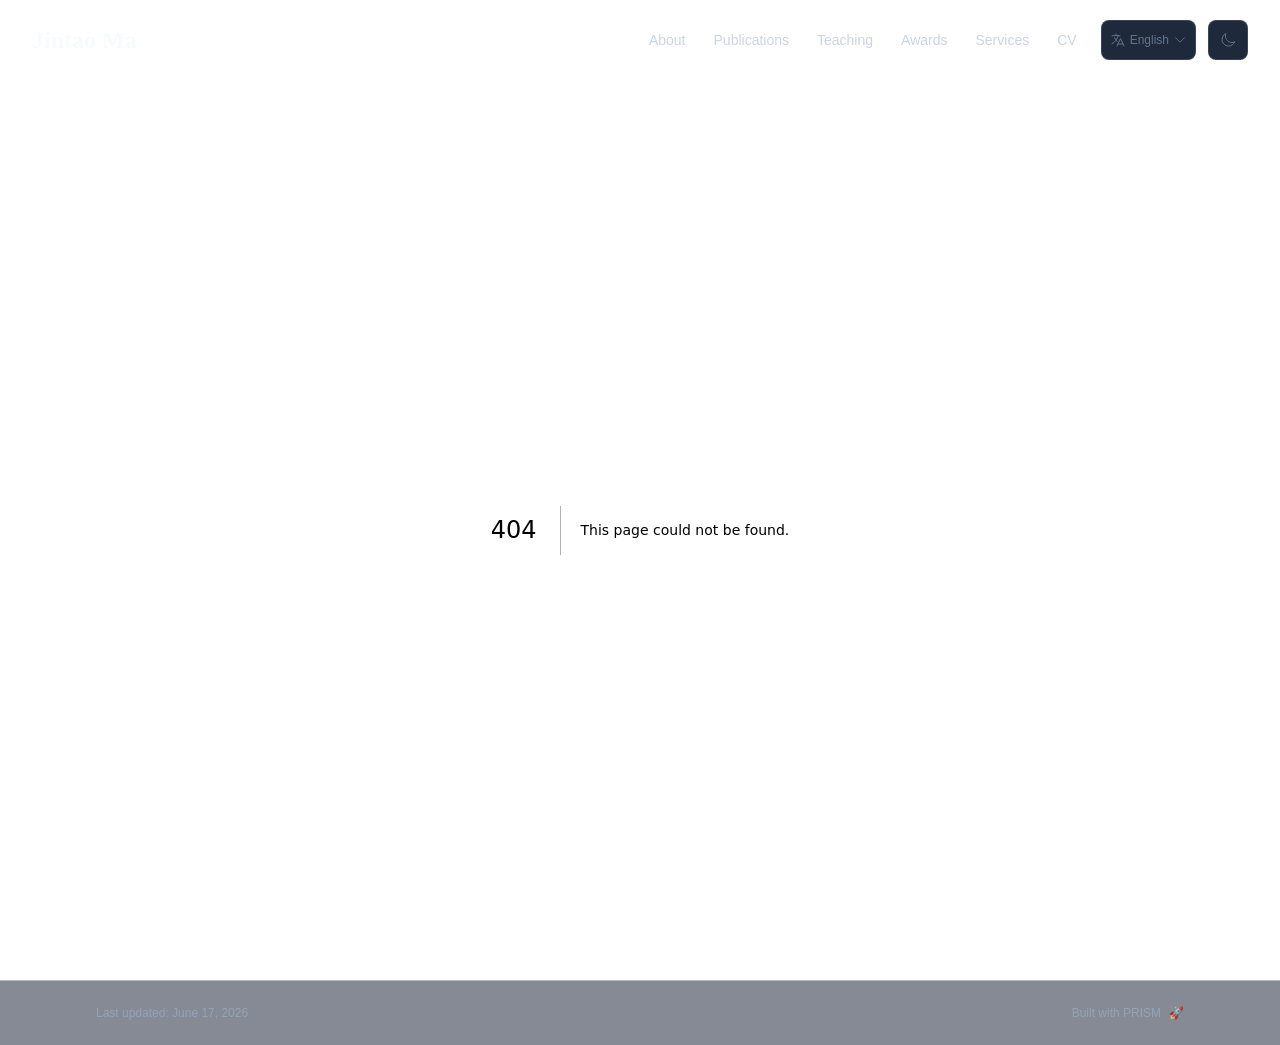
==== commit c62d957c: "Add bilingual homepage" ====
--- a/404/index.html
+++ b/404/index.html
@@ -1,4 +1,4 @@
-<!DOCTYPE html><html lang="zh" class="scroll-smooth"><head><meta charSet="utf-8"/><meta name="viewport" content="width=device-width, initial-scale=1"/><link rel="stylesheet" href="/_next/static/css/220751dcb2cdf23d.css" data-precedence="next"/><link rel="preload" as="script" fetchPriority="low" href="/_next/static/chunks/webpack-af78f5c2c11af041.js"/><script src="/_next/static/chunks/4bd1b696-70b6d399998de86a.js" async=""></script><script src="/_next/static/chunks/684-5aaa8290a129f299.js" async=""></script><script src="/_next/static/chunks/main-app-1a86c25ea5caece3.js" async=""></script><script src="/_next/static/chunks/461-a9a5d7b05a71d978.js" async=""></script><script src="/_next/static/chunks/874-6cc630662f3664af.js" async=""></script><script src="/_next/static/chunks/291-e39730cc9327e39b.js" async=""></script><script src="/_next/static/chunks/app/layout-83163e19183db429.js" async=""></script><meta name="robots" content="noindex"/><title>404: This page could not be found.</title><link rel="icon" href="/favicon.svg" type="image/svg+xml"/><script>
+<!DOCTYPE html><html lang="en" class="scroll-smooth"><head><meta charSet="utf-8"/><meta name="viewport" content="width=device-width, initial-scale=1"/><link rel="stylesheet" href="/_next/static/css/220751dcb2cdf23d.css" data-precedence="next"/><link rel="preload" as="script" fetchPriority="low" href="/_next/static/chunks/webpack-af78f5c2c11af041.js"/><script src="/_next/static/chunks/4bd1b696-70b6d399998de86a.js" async=""></script><script src="/_next/static/chunks/684-5aaa8290a129f299.js" async=""></script><script src="/_next/static/chunks/main-app-1a86c25ea5caece3.js" async=""></script><script src="/_next/static/chunks/461-a9a5d7b05a71d978.js" async=""></script><script src="/_next/static/chunks/874-6cc630662f3664af.js" async=""></script><script src="/_next/static/chunks/291-e39730cc9327e39b.js" async=""></script><script src="/_next/static/chunks/app/layout-4f2ec5eda546b8c9.js" async=""></script><meta name="robots" content="noindex"/><title>404: This page could not be found.</title><link rel="icon" href="/favicon.svg" type="image/svg+xml"/><script>
               try {
                 const theme = localStorage.getItem('theme-storage');
                 const parsed = theme ? JSON.parse(theme) : null;
@@ -15,7 +15,7 @@
               }
             </script><script>
     try {
-      const cfg = {"enabled":false,"locales":["zh"],"defaultLocale":"zh","mode":"fixed","fixedLocale":"zh","persist":false,"switcher":false,"labels":{"zh":"中文"}};
+      const cfg = {"enabled":true,"locales":["en","zh"],"defaultLocale":"en","mode":"fixed","fixedLocale":"en","persist":true,"switcher":true,"labels":{"en":"English","zh":"中文"}};
       const storageKey = 'locale-storage';
       const normalize = (value) => typeof value === 'string' ? value.trim().replace('_', '-').toLowerCase() : '';
       const matchLocale = (candidate) => {
@@ -56,7 +56,7 @@
       }
     } catch (e) {
       const root = document.documentElement;
-      root.lang = 'zh';
-      root.setAttribute('data-locale', 'zh');
+      root.lang = 'en';
+      root.setAttribute('data-locale', 'en');
     }
-  </script><title>马锦涛</title><meta name="description" content="北京大学马锦涛的个人主页"/><meta name="author" content="马锦涛"/><meta name="keywords" content="马锦涛,PhD,Research,北京大学"/><meta name="creator" content="马锦涛"/><meta name="publisher" content="马锦涛"/><meta property="og:title" content="马锦涛"/><meta property="og:description" content="北京大学马锦涛的个人主页"/><meta property="og:site_name" content="马锦涛&#x27;s Academic Website"/><meta property="og:locale" content="zh_CN"/><meta property="og:type" content="website"/><meta name="twitter:card" content="summary"/><meta name="twitter:title" content="马锦涛"/><meta name="twitter:description" content="北京大学马锦涛的个人主页"/><link rel="icon" href="/favicon.svg"/><script>document.querySelectorAll('body link[rel="icon"], body link[rel="apple-touch-icon"]').forEach(el => document.head.appendChild(el))</script><script src="/_next/static/chunks/polyfills-42372ed130431b0a.js" noModule=""></script></head><body class="font-sans antialiased"><div style="visibility:hidden"><nav class="fixed top-0 left-0 right-0 z-50" data-headlessui-state=""><div class="transition-all duration-300 ease-out bg-transparent" style="transform:translateY(-100px)"><div class="max-w-7xl mx-auto px-4 sm:px-6 lg:px-8"><div class="flex justify-between items-center h-16 lg:h-20"><div class="flex-shrink-0" tabindex="0"><a class="text-xl lg:text-2xl font-serif font-semibold text-primary hover:text-accent transition-colors duration-200" href="/">马锦涛</a></div><div class="hidden lg:block"><div class="ml-10 flex items-center space-x-3"><div class="relative flex items-baseline space-x-1"><a data-nav-href="/" class="relative px-3 py-2 text-sm font-medium rounded-lg transition-colors duration-150 text-neutral-600" href="/">关于我</a><a data-nav-href="/publications" class="relative px-3 py-2 text-sm font-medium rounded-lg transition-colors duration-150 text-neutral-600" href="/publications/">论文</a><a data-nav-href="/teaching" class="relative px-3 py-2 text-sm font-medium rounded-lg transition-colors duration-150 text-neutral-600" href="/teaching/">教学</a><a data-nav-href="/awards" class="relative px-3 py-2 text-sm font-medium rounded-lg transition-colors duration-150 text-neutral-600" href="/awards/">奖励</a><a data-nav-href="/services" class="relative px-3 py-2 text-sm font-medium rounded-lg transition-colors duration-150 text-neutral-600" href="/services/">服务</a><a data-nav-href="/cv" class="relative px-3 py-2 text-sm font-medium rounded-lg transition-colors duration-150 text-neutral-600" href="/cv/">简历</a></div><div class="flex items-center justify-center w-10 h-10 rounded-lg border border-neutral-200 dark:border-[rgba(148,163,184,0.24)] bg-background dark:bg-neutral-800"><div class="w-4 h-4 rounded-full bg-neutral-300 animate-pulse"></div></div></div></div><div class="lg:hidden flex items-center space-x-2"><div class="flex items-center justify-center w-10 h-10 rounded-lg border border-neutral-200 dark:border-[rgba(148,163,184,0.24)] bg-background dark:bg-neutral-800"><div class="w-4 h-4 rounded-full bg-neutral-300 animate-pulse"></div></div><button class="inline-flex items-center justify-center p-2 rounded-md text-neutral-600 hover:text-primary hover:bg-neutral-100 dark:hover:bg-neutral-800 focus:outline-none focus:ring-2 focus:ring-inset focus:ring-accent transition-colors duration-200" id="headlessui-disclosure-button-«R7pdb»" type="button" aria-expanded="false" data-headlessui-state=""><span class="sr-only">Open main menu</span><div><svg xmlns="http://www.w3.org/2000/svg" fill="none" viewBox="0 0 24 24" stroke-width="1.5" stroke="currentColor" aria-hidden="true" data-slot="icon" class="block h-6 w-6"><path stroke-linecap="round" stroke-linejoin="round" d="M3.75 6.75h16.5M3.75 12h16.5m-16.5 5.25h16.5"></path></svg></div></button></div></div></div></div></nav><main class="min-h-screen pt-16 lg:pt-20"><div style="font-family:system-ui,&quot;Segoe UI&quot;,Roboto,Helvetica,Arial,sans-serif,&quot;Apple Color Emoji&quot;,&quot;Segoe UI Emoji&quot;;height:100vh;text-align:center;display:flex;flex-direction:column;align-items:center;justify-content:center"><div><style>body{color:#000;background:#fff;margin:0}.next-error-h1{border-right:1px solid rgba(0,0,0,.3)}@media (prefers-color-scheme:dark){body{color:#fff;background:#000}.next-error-h1{border-right:1px solid rgba(255,255,255,.3)}}</style><h1 class="next-error-h1" style="display:inline-block;margin:0 20px 0 0;padding:0 23px 0 0;font-size:24px;font-weight:500;vertical-align:top;line-height:49px">404</h1><div style="display:inline-block"><h2 style="font-size:14px;font-weight:400;line-height:49px;margin:0">This page could not be found.</h2></div></div></div><!--$--><!--/$--><!--$--><!--/$--></main><footer class="border-t border-neutral-200/50 bg-neutral-50/50 dark:bg-neutral-900/50 dark:border-neutral-700/50"><div class="max-w-6xl mx-auto px-4 sm:px-6 lg:px-8 py-6"><div class="flex flex-col sm:flex-row justify-between items-center gap-2"><p class="text-xs text-neutral-500">Last updated<!-- -->: <!-- -->2026年6月17日</p><p class="text-xs text-neutral-500 flex items-center"><a href="https://github.com/xyjoey/PRISM" target="_blank" rel="noopener noreferrer">Built with PRISM</a><span class="ml-2">🚀</span></p></div></div></footer></div><script src="/_next/static/chunks/webpack-af78f5c2c11af041.js" async=""></script><script>(self.__next_f=self.__next_f||[]).push([0])</script><script>self.__next_f.push([1,"1:\"$Sreact.fragment\"\n3:I[3719,[\"461\",\"static/chunks/461-a9a5d7b05a71d978.js\",\"874\",\"static/chunks/874-6cc630662f3664af.js\",\"291\",\"static/chunks/291-e39730cc9327e39b.js\",\"177\",\"static/chunks/app/layout-83163e19183db429.js\"],\"ThemeProvider\"]\n4:I[310,[\"461\",\"static/chunks/461-a9a5d7b05a71d978.js\",\"874\",\"static/chunks/874-6cc630662f3664af.js\",\"291\",\"static/chunks/291-e39730cc9327e39b.js\",\"177\",\"static/chunks/app/layout-83163e19183db429.js\"],\"LocaleProvider\"]\n5:I[4574,[\"461\",\"static/chunks/461-a9a5d7b05a71d978.js\",\"874\",\"static/chunks/874-6cc630662f3664af.js\",\"291\",\"static/chunks/291-e39730cc9327e39b.js\",\"177\",\"static/chunks/app/layout-83163e19183db429.js\"],\"default\"]\n6:I[7555,[],\"\"]\n7:I[1295,[],\"\"]\n8:I[2548,[\"461\",\"static/chunks/461-a9a5d7b05a71d978.js\",\"874\",\"static/chunks/874-6cc630662f3664af.js\",\"291\",\"static/chunks/291-e39730cc9327e39b.js\",\"177\",\"static/chunks/app/layout-83163e19183db429.js\"],\"default\"]\n9:I[9665,[],\"MetadataBoundary\"]\nb:I[9665,[],\"OutletBoundary\"]\ne:I[4911,[],\"AsyncMetadataOutlet\"]\n10:I[9665,[],\"ViewportBoundary\"]\n12:I[6614,[],\"\"]\n:HL[\"/_next/static/css/220751dcb2cdf23d.css\",\"style\"]\n2:T5c7,\n    try {\n      const cfg = {\"enabled\":false,\"locales\":[\"zh\"],\"defaultLocale\":\"zh\",\"mode\":\"fixed\",\"fixedLocale\":\"zh\",\"persist\":false,\"switcher\":false,\"labels\":{\"zh\":\"中文\"}};\n      const storageKey = 'locale-storage';\n      const normalize = (value) =\u003e typeof value === 'string' ? value.trim().replace('_', '-').toLowerCase() : '';\n      const matchLocale = (candidate) =\u003e {\n        const normalized = normalize(candidate);\n        if (!normalized) return null;\n        if (cfg.locales.includes(normalized)) return normalized;\n        const language = normalized.split('-')[0];\n        if (cfg.locales.includes(language)) return language;\n        return null;\n      };\n\n      let resolved = null;\n\n      if (!cfg.enabled) {\n        resolved = cfg.defaultLocale;\n      } else if (cfg.persist) {\n        resolved = matchLocale(localStorage.getItem(storageKey));\n      }\n\n      if (!resolved) {\n        if (cfg.mode === 'fi"])</script><script>self.__next_f.push([1,"xed') {\n          resolved = cfg.fixedLocale;\n        } else {\n          resolved = matchLocale(navigator.language);\n        }\n      }\n\n      if (!resolved) {\n        resolved = cfg.defaultLocale;\n      }\n\n      const root = document.documentElement;\n      root.lang = resolved;\n      root.setAttribute('data-locale', resolved);\n\n      if (cfg.persist) {\n        localStorage.setItem(storageKey, resolved);\n      }\n    } catch (e) {\n      const root = document.documentElement;\n      root.lang = 'zh';\n      root.setAttribute('data-locale', 'zh');\n    }\n  "])</script><script>self.__next_f.push([1,"0:{\"P\":null,\"b\":\"HIY9Y5Z2iGaSFQVoufmfv\",\"p\":\"\",\"c\":[\"\",\"_not-found\",\"\"],\"i\":false,\"f\":[[[\"\",{\"children\":[\"/_not-found\",{\"children\":[\"__PAGE__\",{}]}]},\"$undefined\",\"$undefined\",true],[\"\",[\"$\",\"$1\",\"c\",{\"children\":[[[\"$\",\"link\",\"0\",{\"rel\":\"stylesheet\",\"href\":\"/_next/static/css/220751dcb2cdf23d.css\",\"precedence\":\"next\",\"crossOrigin\":\"$undefined\",\"nonce\":\"$undefined\"}]],[\"$\",\"html\",null,{\"lang\":\"zh\",\"className\":\"scroll-smooth\",\"suppressHydrationWarning\":true,\"children\":[[\"$\",\"head\",null,{\"children\":[[\"$\",\"link\",null,{\"rel\":\"icon\",\"href\":\"/favicon.svg\",\"type\":\"image/svg+xml\"}],[\"$\",\"script\",null,{\"dangerouslySetInnerHTML\":{\"__html\":\"\\n              try {\\n                const theme = localStorage.getItem('theme-storage');\\n                const parsed = theme ? JSON.parse(theme) : null;\\n                const setting = parsed?.state?.theme || 'dark';\\n                const prefersDark = typeof window !== 'undefined' \u0026\u0026 window.matchMedia \u0026\u0026 window.matchMedia('(prefers-color-scheme: dark)').matches;\\n                const effective = setting === 'dark' ? 'dark' : (setting === 'light' ? 'light' : (prefersDark ? 'dark' : 'light'));\\n                var root = document.documentElement;\\n                root.classList.add(effective);\\n                root.setAttribute('data-theme', effective);\\n              } catch (e) {\\n                var root = document.documentElement;\\n                root.classList.add('dark');\\n                root.setAttribute('data-theme', 'dark');\\n              }\\n            \"}}],[\"$\",\"script\",null,{\"dangerouslySetInnerHTML\":{\"__html\":\"$2\"}}]]}],[\"$\",\"body\",null,{\"className\":\"font-sans antialiased\",\"children\":[\"$\",\"$L3\",null,{\"children\":[\"$\",\"$L4\",null,{\"config\":{\"enabled\":false,\"locales\":[\"zh\"],\"defaultLocale\":\"zh\",\"mode\":\"fixed\",\"fixedLocale\":\"zh\",\"persist\":false,\"switcher\":false,\"labels\":{\"zh\":\"中文\"}},\"children\":[[\"$\",\"$L5\",null,{\"items\":[{\"title\":\"关于我\",\"type\":\"page\",\"target\":\"about\",\"href\":\"/\"},{\"title\":\"论文\",\"type\":\"page\",\"target\":\"publications\",\"href\":\"/publications\"},{\"title\":\"教学\",\"type\":\"page\",\"target\":\"teaching\",\"href\":\"/teaching\"},{\"title\":\"奖励\",\"type\":\"page\",\"target\":\"awards\",\"href\":\"/awards\"},{\"title\":\"服务\",\"type\":\"page\",\"target\":\"services\",\"href\":\"/services\"},{\"title\":\"简历\",\"type\":\"page\",\"target\":\"cv\",\"href\":\"/cv\"}],\"siteTitle\":\"马锦涛\",\"enableOnePageMode\":false,\"i18n\":\"$0:f:0:1:1:props:children:1:props:children:1:props:children:props:children:props:config\",\"itemsByLocale\":{\"zh\":[{\"title\":\"关于我\",\"type\":\"page\",\"target\":\"about\",\"href\":\"/\"},{\"title\":\"论文\",\"type\":\"page\",\"target\":\"publications\",\"href\":\"/publications\"},{\"title\":\"教学\",\"type\":\"page\",\"target\":\"teaching\",\"href\":\"/teaching\"},{\"title\":\"奖励\",\"type\":\"page\",\"target\":\"awards\",\"href\":\"/awards\"},{\"title\":\"服务\",\"type\":\"page\",\"target\":\"services\",\"href\":\"/services\"},{\"title\":\"简历\",\"type\":\"page\",\"target\":\"cv\",\"href\":\"/cv\"}]},\"siteTitleByLocale\":{\"zh\":\"马锦涛\"}}],[\"$\",\"main\",null,{\"className\":\"min-h-screen pt-16 lg:pt-20\",\"children\":[\"$\",\"$L6\",null,{\"parallelRouterKey\":\"children\",\"error\":\"$undefined\",\"errorStyles\":\"$undefined\",\"errorScripts\":\"$undefined\",\"template\":[\"$\",\"$L7\",null,{}],\"templateStyles\":\"$undefined\",\"templateScripts\":\"$undefined\",\"notFound\":[[[\"$\",\"title\",null,{\"children\":\"404: This page could not be found.\"}],[\"$\",\"div\",null,{\"style\":{\"fontFamily\":\"system-ui,\\\"Segoe UI\\\",Roboto,Helvetica,Arial,sans-serif,\\\"Apple Color Emoji\\\",\\\"Segoe UI Emoji\\\"\",\"height\":\"100vh\",\"textAlign\":\"center\",\"display\":\"flex\",\"flexDirection\":\"column\",\"alignItems\":\"center\",\"justifyContent\":\"center\"},\"children\":[\"$\",\"div\",null,{\"children\":[[\"$\",\"style\",null,{\"dangerouslySetInnerHTML\":{\"__html\":\"body{color:#000;background:#fff;margin:0}.next-error-h1{border-right:1px solid rgba(0,0,0,.3)}@media (prefers-color-scheme:dark){body{color:#fff;background:#000}.next-error-h1{border-right:1px solid rgba(255,255,255,.3)}}\"}}],[\"$\",\"h1\",null,{\"className\":\"next-error-h1\",\"style\":{\"display\":\"inline-block\",\"margin\":\"0 20px 0 0\",\"padding\":\"0 23px 0 0\",\"fontSize\":24,\"fontWeight\":500,\"verticalAlign\":\"top\",\"lineHeight\":\"49px\"},\"children\":404}],[\"$\",\"div\",null,{\"style\":{\"display\":\"inline-block\"},\"children\":[\"$\",\"h2\",null,{\"style\":{\"fontSize\":14,\"fontWeight\":400,\"lineHeight\":\"49px\",\"margin\":0},\"children\":\"This page could not be found.\"}]}]]}]}]],[]],\"forbidden\":\"$undefined\",\"unauthorized\":\"$undefined\"}]}],[\"$\",\"$L8\",null,{\"lastUpdated\":\"2026年6月17日\",\"lastUpdatedByLocale\":{\"zh\":\"2026年6月17日\"},\"defaultLocale\":\"zh\"}]]}]}]}]]}]]}],{\"children\":[\"/_not-found\",[\"$\",\"$1\",\"c\",{\"children\":[null,[\"$\",\"$L6\",null,{\"parallelRouterKey\":\"children\",\"error\":\"$undefined\",\"errorStyles\":\"$undefined\",\"errorScripts\":\"$undefined\",\"template\":[\"$\",\"$L7\",null,{}],\"templateStyles\":\"$undefined\",\"templateScripts\":\"$undefined\",\"notFound\":\"$undefined\",\"forbidden\":\"$undefined\",\"unauthorized\":\"$undefined\"}]]}],{\"children\":[\"__PAGE__\",[\"$\",\"$1\",\"c\",{\"children\":[[[\"$\",\"title\",null,{\"children\":\"404: This page could not be found.\"}],[\"$\",\"div\",null,{\"style\":\"$0:f:0:1:1:props:children:1:props:children:1:props:children:props:children:props:children:1:props:children:props:notFound:0:1:props:style\",\"children\":[\"$\",\"div\",null,{\"children\":[[\"$\",\"style\",null,{\"dangerouslySetInnerHTML\":{\"__html\":\"body{color:#000;background:#fff;margin:0}.next-error-h1{border-right:1px solid rgba(0,0,0,.3)}@media (prefers-color-scheme:dark){body{color:#fff;background:#000}.next-error-h1{border-right:1px solid rgba(255,255,255,.3)}}\"}}],[\"$\",\"h1\",null,{\"className\":\"next-error-h1\",\"style\":\"$0:f:0:1:1:props:children:1:props:children:1:props:children:props:children:props:children:1:props:children:props:notFound:0:1:props:children:props:children:1:props:style\",\"children\":404}],[\"$\",\"div\",null,{\"style\":\"$0:f:0:1:1:props:children:1:props:children:1:props:children:props:children:props:children:1:props:children:props:notFound:0:1:props:children:props:children:2:props:style\",\"children\":[\"$\",\"h2\",null,{\"style\":\"$0:f:0:1:1:props:children:1:props:children:1:props:children:props:children:props:children:1:props:children:props:notFound:0:1:props:children:props:children:2:props:children:props:style\",\"children\":\"This page could not be found.\"}]}]]}]}]],[\"$\",\"$L9\",null,{\"children\":\"$La\"}],null,[\"$\",\"$Lb\",null,{\"children\":[\"$Lc\",\"$Ld\",[\"$\",\"$Le\",null,{\"promise\":\"$@f\"}]]}]]}],{},null,false]},null,false]},null,false],[\"$\",\"$1\",\"h\",{\"children\":[[\"$\",\"meta\",null,{\"name\":\"robots\",\"content\":\"noindex\"}],[\"$\",\"$1\",\"oDDnX3QcWYHad-GKmykMN\",{\"children\":[[\"$\",\"$L10\",null,{\"children\":\"$L11\"}],null]}],null]}],false]],\"m\":\"$undefined\",\"G\":[\"$12\",\"$undefined\"],\"s\":false,\"S\":true}\n"])</script><script>self.__next_f.push([1,"13:\"$Sreact.suspense\"\n14:I[4911,[],\"AsyncMetadata\"]\na:[\"$\",\"$13\",null,{\"fallback\":null,\"children\":[\"$\",\"$L14\",null,{\"promise\":\"$@15\"}]}]\n"])</script><script>self.__next_f.push([1,"d:null\n"])</script><script>self.__next_f.push([1,"11:[[\"$\",\"meta\",\"0\",{\"charSet\":\"utf-8\"}],[\"$\",\"meta\",\"1\",{\"name\":\"viewport\",\"content\":\"width=device-width, initial-scale=1\"}]]\nc:null\n"])</script><script>self.__next_f.push([1,"15:{\"metadata\":[[\"$\",\"title\",\"0\",{\"children\":\"马锦涛\"}],[\"$\",\"meta\",\"1\",{\"name\":\"description\",\"content\":\"北京大学马锦涛的个人主页\"}],[\"$\",\"meta\",\"2\",{\"name\":\"author\",\"content\":\"马锦涛\"}],[\"$\",\"meta\",\"3\",{\"name\":\"keywords\",\"content\":\"马锦涛,PhD,Research,北京大学\"}],[\"$\",\"meta\",\"4\",{\"name\":\"creator\",\"content\":\"马锦涛\"}],[\"$\",\"meta\",\"5\",{\"name\":\"publisher\",\"content\":\"马锦涛\"}],[\"$\",\"meta\",\"6\",{\"property\":\"og:title\",\"content\":\"马锦涛\"}],[\"$\",\"meta\",\"7\",{\"property\":\"og:description\",\"content\":\"北京大学马锦涛的个人主页\"}],[\"$\",\"meta\",\"8\",{\"property\":\"og:site_name\",\"content\":\"马锦涛's Academic Website\"}],[\"$\",\"meta\",\"9\",{\"property\":\"og:locale\",\"content\":\"zh_CN\"}],[\"$\",\"meta\",\"10\",{\"property\":\"og:type\",\"content\":\"website\"}],[\"$\",\"meta\",\"11\",{\"name\":\"twitter:card\",\"content\":\"summary\"}],[\"$\",\"meta\",\"12\",{\"name\":\"twitter:title\",\"content\":\"马锦涛\"}],[\"$\",\"meta\",\"13\",{\"name\":\"twitter:description\",\"content\":\"北京大学马锦涛的个人主页\"}],[\"$\",\"link\",\"14\",{\"rel\":\"icon\",\"href\":\"/favicon.svg\"}]],\"error\":null,\"digest\":\"$undefined\"}\nf:{\"metadata\":\"$15:metadata\",\"error\":null,\"digest\":\"$undefined\"}\n"])</script></body></html>+  </script><title>Jintao Ma</title><meta name="description" content="Personal website of Jintao Ma at Peking University"/><meta name="author" content="Jintao Ma"/><meta name="keywords" content="Jintao Ma,PhD,Research,Peking University"/><meta name="creator" content="Jintao Ma"/><meta name="publisher" content="Jintao Ma"/><meta property="og:title" content="Jintao Ma"/><meta property="og:description" content="Personal website of Jintao Ma at Peking University"/><meta property="og:site_name" content="Jintao Ma&#x27;s Academic Website"/><meta property="og:locale" content="en_US"/><meta property="og:type" content="website"/><meta name="twitter:card" content="summary"/><meta name="twitter:title" content="Jintao Ma"/><meta name="twitter:description" content="Personal website of Jintao Ma at Peking University"/><link rel="icon" href="/favicon.svg"/><script>document.querySelectorAll('body link[rel="icon"], body link[rel="apple-touch-icon"]').forEach(el => document.head.appendChild(el))</script><script src="/_next/static/chunks/polyfills-42372ed130431b0a.js" noModule=""></script></head><body class="font-sans antialiased"><div style="visibility:hidden"><nav class="fixed top-0 left-0 right-0 z-50" data-headlessui-state=""><div class="transition-all duration-300 ease-out bg-transparent" style="transform:translateY(-100px)"><div class="max-w-7xl mx-auto px-4 sm:px-6 lg:px-8"><div class="flex justify-between items-center h-16 lg:h-20"><div class="flex-shrink-0" tabindex="0"><a class="text-xl lg:text-2xl font-serif font-semibold text-primary hover:text-accent transition-colors duration-200" href="/">Jintao Ma</a></div><div class="hidden lg:block"><div class="ml-10 flex items-center space-x-3"><div class="relative flex items-baseline space-x-1"><a data-nav-href="/" class="relative px-3 py-2 text-sm font-medium rounded-lg transition-colors duration-150 text-neutral-600" href="/">About</a><a data-nav-href="/publications" class="relative px-3 py-2 text-sm font-medium rounded-lg transition-colors duration-150 text-neutral-600" href="/publications/">Publications</a><a data-nav-href="/teaching" class="relative px-3 py-2 text-sm font-medium rounded-lg transition-colors duration-150 text-neutral-600" href="/teaching/">Teaching</a><a data-nav-href="/awards" class="relative px-3 py-2 text-sm font-medium rounded-lg transition-colors duration-150 text-neutral-600" href="/awards/">Awards</a><a data-nav-href="/services" class="relative px-3 py-2 text-sm font-medium rounded-lg transition-colors duration-150 text-neutral-600" href="/services/">Services</a><a data-nav-href="/cv" class="relative px-3 py-2 text-sm font-medium rounded-lg transition-colors duration-150 text-neutral-600" href="/cv/">CV</a></div><div class="flex items-center justify-center w-14 h-10 rounded-lg border border-neutral-200 dark:border-[rgba(148,163,184,0.24)] bg-background dark:bg-neutral-800"><div class="w-6 h-4 rounded bg-neutral-300 animate-pulse"></div></div><div class="flex items-center justify-center w-10 h-10 rounded-lg border border-neutral-200 dark:border-[rgba(148,163,184,0.24)] bg-background dark:bg-neutral-800"><div class="w-4 h-4 rounded-full bg-neutral-300 animate-pulse"></div></div></div></div><div class="lg:hidden flex items-center space-x-2"><div class="flex items-center justify-center w-14 h-10 rounded-lg border border-neutral-200 dark:border-[rgba(148,163,184,0.24)] bg-background dark:bg-neutral-800"><div class="w-6 h-4 rounded bg-neutral-300 animate-pulse"></div></div><div class="flex items-center justify-center w-10 h-10 rounded-lg border border-neutral-200 dark:border-[rgba(148,163,184,0.24)] bg-background dark:bg-neutral-800"><div class="w-4 h-4 rounded-full bg-neutral-300 animate-pulse"></div></div><button class="inline-flex items-center justify-center p-2 rounded-md text-neutral-600 hover:text-primary hover:bg-neutral-100 dark:hover:bg-neutral-800 focus:outline-none focus:ring-2 focus:ring-inset focus:ring-accent transition-colors duration-200" id="headlessui-disclosure-button-«R7pdb»" type="button" aria-expanded="false" data-headlessui-state=""><span class="sr-only">Open main menu</span><div><svg xmlns="http://www.w3.org/2000/svg" fill="none" viewBox="0 0 24 24" stroke-width="1.5" stroke="currentColor" aria-hidden="true" data-slot="icon" class="block h-6 w-6"><path stroke-linecap="round" stroke-linejoin="round" d="M3.75 6.75h16.5M3.75 12h16.5m-16.5 5.25h16.5"></path></svg></div></button></div></div></div></div></nav><main class="min-h-screen pt-16 lg:pt-20"><div style="font-family:system-ui,&quot;Segoe UI&quot;,Roboto,Helvetica,Arial,sans-serif,&quot;Apple Color Emoji&quot;,&quot;Segoe UI Emoji&quot;;height:100vh;text-align:center;display:flex;flex-direction:column;align-items:center;justify-content:center"><div><style>body{color:#000;background:#fff;margin:0}.next-error-h1{border-right:1px solid rgba(0,0,0,.3)}@media (prefers-color-scheme:dark){body{color:#fff;background:#000}.next-error-h1{border-right:1px solid rgba(255,255,255,.3)}}</style><h1 class="next-error-h1" style="display:inline-block;margin:0 20px 0 0;padding:0 23px 0 0;font-size:24px;font-weight:500;vertical-align:top;line-height:49px">404</h1><div style="display:inline-block"><h2 style="font-size:14px;font-weight:400;line-height:49px;margin:0">This page could not be found.</h2></div></div></div><!--$--><!--/$--><!--$--><!--/$--></main><footer class="border-t border-neutral-200/50 bg-neutral-50/50 dark:bg-neutral-900/50 dark:border-neutral-700/50"><div class="max-w-6xl mx-auto px-4 sm:px-6 lg:px-8 py-6"><div class="flex flex-col sm:flex-row justify-between items-center gap-2"><p class="text-xs text-neutral-500">Last updated<!-- -->: <!-- -->June 17, 2026</p><p class="text-xs text-neutral-500 flex items-center"><a href="https://github.com/xyjoey/PRISM" target="_blank" rel="noopener noreferrer">Built with PRISM</a><span class="ml-2">🚀</span></p></div></div></footer></div><script src="/_next/static/chunks/webpack-af78f5c2c11af041.js" async=""></script><script>(self.__next_f=self.__next_f||[]).push([0])</script><script>self.__next_f.push([1,"1:\"$Sreact.fragment\"\n3:I[3719,[\"461\",\"static/chunks/461-a9a5d7b05a71d978.js\",\"874\",\"static/chunks/874-6cc630662f3664af.js\",\"291\",\"static/chunks/291-e39730cc9327e39b.js\",\"177\",\"static/chunks/app/layout-4f2ec5eda546b8c9.js\"],\"ThemeProvider\"]\n4:I[310,[\"461\",\"static/chunks/461-a9a5d7b05a71d978.js\",\"874\",\"static/chunks/874-6cc630662f3664af.js\",\"291\",\"static/chunks/291-e39730cc9327e39b.js\",\"177\",\"static/chunks/app/layout-4f2ec5eda546b8c9.js\"],\"LocaleProvider\"]\n5:I[4574,[\"461\",\"static/chunks/461-a9a5d7b05a71d978.js\",\"874\",\"static/chunks/874-6cc630662f3664af.js\",\"291\",\"static/chunks/291-e39730cc9327e39b.js\",\"177\",\"static/chunks/app/layout-4f2ec5eda546b8c9.js\"],\"default\"]\n6:I[7555,[],\"\"]\n7:I[1295,[],\"\"]\n8:I[2548,[\"461\",\"static/chunks/461-a9a5d7b05a71d978.js\",\"874\",\"static/chunks/874-6cc630662f3664af.js\",\"291\",\"static/chunks/291-e39730cc9327e39b.js\",\"177\",\"static/chunks/app/layout-4f2ec5eda546b8c9.js\"],\"default\"]\n9:I[9665,[],\"MetadataBoundary\"]\nb:I[9665,[],\"OutletBoundary\"]\ne:I[4911,[],\"AsyncMetadataOutlet\"]\n10:I[9665,[],\"ViewportBoundary\"]\n12:I[6614,[],\"\"]\n:HL[\"/_next/static/css/220751dcb2cdf23d.css\",\"style\"]\n2:T5d8,\n    try {\n      const cfg = {\"enabled\":true,\"locales\":[\"en\",\"zh\"],\"defaultLocale\":\"en\",\"mode\":\"fixed\",\"fixedLocale\":\"en\",\"persist\":true,\"switcher\":true,\"labels\":{\"en\":\"English\",\"zh\":\"中文\"}};\n      const storageKey = 'locale-storage';\n      const normalize = (value) =\u003e typeof value === 'string' ? value.trim().replace('_', '-').toLowerCase() : '';\n      const matchLocale = (candidate) =\u003e {\n        const normalized = normalize(candidate);\n        if (!normalized) return null;\n        if (cfg.locales.includes(normalized)) return normalized;\n        const language = normalized.split('-')[0];\n        if (cfg.locales.includes(language)) return language;\n        return null;\n      };\n\n      let resolved = null;\n\n      if (!cfg.enabled) {\n        resolved = cfg.defaultLocale;\n      } else if (cfg.persist) {\n        resolved = matchLocale(localStorage.getItem(storageKey));\n      }\n\n      if (!resolved) {\n        if "])</script><script>self.__next_f.push([1,"(cfg.mode === 'fixed') {\n          resolved = cfg.fixedLocale;\n        } else {\n          resolved = matchLocale(navigator.language);\n        }\n      }\n\n      if (!resolved) {\n        resolved = cfg.defaultLocale;\n      }\n\n      const root = document.documentElement;\n      root.lang = resolved;\n      root.setAttribute('data-locale', resolved);\n\n      if (cfg.persist) {\n        localStorage.setItem(storageKey, resolved);\n      }\n    } catch (e) {\n      const root = document.documentElement;\n      root.lang = 'en';\n      root.setAttribute('data-locale', 'en');\n    }\n  "])</script><script>self.__next_f.push([1,"0:{\"P\":null,\"b\":\"2TFyuehD4RkHgqcrty1yQ\",\"p\":\"\",\"c\":[\"\",\"_not-found\",\"\"],\"i\":false,\"f\":[[[\"\",{\"children\":[\"/_not-found\",{\"children\":[\"__PAGE__\",{}]}]},\"$undefined\",\"$undefined\",true],[\"\",[\"$\",\"$1\",\"c\",{\"children\":[[[\"$\",\"link\",\"0\",{\"rel\":\"stylesheet\",\"href\":\"/_next/static/css/220751dcb2cdf23d.css\",\"precedence\":\"next\",\"crossOrigin\":\"$undefined\",\"nonce\":\"$undefined\"}]],[\"$\",\"html\",null,{\"lang\":\"en\",\"className\":\"scroll-smooth\",\"suppressHydrationWarning\":true,\"children\":[[\"$\",\"head\",null,{\"children\":[[\"$\",\"link\",null,{\"rel\":\"icon\",\"href\":\"/favicon.svg\",\"type\":\"image/svg+xml\"}],[\"$\",\"script\",null,{\"dangerouslySetInnerHTML\":{\"__html\":\"\\n              try {\\n                const theme = localStorage.getItem('theme-storage');\\n                const parsed = theme ? JSON.parse(theme) : null;\\n                const setting = parsed?.state?.theme || 'dark';\\n                const prefersDark = typeof window !== 'undefined' \u0026\u0026 window.matchMedia \u0026\u0026 window.matchMedia('(prefers-color-scheme: dark)').matches;\\n                const effective = setting === 'dark' ? 'dark' : (setting === 'light' ? 'light' : (prefersDark ? 'dark' : 'light'));\\n                var root = document.documentElement;\\n                root.classList.add(effective);\\n                root.setAttribute('data-theme', effective);\\n              } catch (e) {\\n                var root = document.documentElement;\\n                root.classList.add('dark');\\n                root.setAttribute('data-theme', 'dark');\\n              }\\n            \"}}],[\"$\",\"script\",null,{\"dangerouslySetInnerHTML\":{\"__html\":\"$2\"}}]]}],[\"$\",\"body\",null,{\"className\":\"font-sans antialiased\",\"children\":[\"$\",\"$L3\",null,{\"children\":[\"$\",\"$L4\",null,{\"config\":{\"enabled\":true,\"locales\":[\"en\",\"zh\"],\"defaultLocale\":\"en\",\"mode\":\"fixed\",\"fixedLocale\":\"en\",\"persist\":true,\"switcher\":true,\"labels\":{\"en\":\"English\",\"zh\":\"中文\"}},\"children\":[[\"$\",\"$L5\",null,{\"items\":[{\"title\":\"About\",\"type\":\"page\",\"target\":\"about\",\"href\":\"/\"},{\"title\":\"Publications\",\"type\":\"page\",\"target\":\"publications\",\"href\":\"/publications\"},{\"title\":\"Teaching\",\"type\":\"page\",\"target\":\"teaching\",\"href\":\"/teaching\"},{\"title\":\"Awards\",\"type\":\"page\",\"target\":\"awards\",\"href\":\"/awards\"},{\"title\":\"Services\",\"type\":\"page\",\"target\":\"services\",\"href\":\"/services\"},{\"title\":\"CV\",\"type\":\"page\",\"target\":\"cv\",\"href\":\"/cv\"}],\"siteTitle\":\"Jintao Ma\",\"enableOnePageMode\":false,\"i18n\":\"$0:f:0:1:1:props:children:1:props:children:1:props:children:props:children:props:config\",\"itemsByLocale\":{\"en\":[{\"title\":\"About\",\"type\":\"page\",\"target\":\"about\",\"href\":\"/\"},{\"title\":\"Publications\",\"type\":\"page\",\"target\":\"publications\",\"href\":\"/publications\"},{\"title\":\"Teaching\",\"type\":\"page\",\"target\":\"teaching\",\"href\":\"/teaching\"},{\"title\":\"Awards\",\"type\":\"page\",\"target\":\"awards\",\"href\":\"/awards\"},{\"title\":\"Services\",\"type\":\"page\",\"target\":\"services\",\"href\":\"/services\"},{\"title\":\"CV\",\"type\":\"page\",\"target\":\"cv\",\"href\":\"/cv\"}],\"zh\":[{\"title\":\"关于我\",\"type\":\"page\",\"target\":\"about\",\"href\":\"/\"},{\"title\":\"论文\",\"type\":\"page\",\"target\":\"publications\",\"href\":\"/publications\"},{\"title\":\"教学\",\"type\":\"page\",\"target\":\"teaching\",\"href\":\"/teaching\"},{\"title\":\"奖励\",\"type\":\"page\",\"target\":\"awards\",\"href\":\"/awards\"},{\"title\":\"服务\",\"type\":\"page\",\"target\":\"services\",\"href\":\"/services\"},{\"title\":\"简历\",\"type\":\"page\",\"target\":\"cv\",\"href\":\"/cv\"}]},\"siteTitleByLocale\":{\"en\":\"Jintao Ma\",\"zh\":\"马锦涛\"}}],[\"$\",\"main\",null,{\"className\":\"min-h-screen pt-16 lg:pt-20\",\"children\":[\"$\",\"$L6\",null,{\"parallelRouterKey\":\"children\",\"error\":\"$undefined\",\"errorStyles\":\"$undefined\",\"errorScripts\":\"$undefined\",\"template\":[\"$\",\"$L7\",null,{}],\"templateStyles\":\"$undefined\",\"templateScripts\":\"$undefined\",\"notFound\":[[[\"$\",\"title\",null,{\"children\":\"404: This page could not be found.\"}],[\"$\",\"div\",null,{\"style\":{\"fontFamily\":\"system-ui,\\\"Segoe UI\\\",Roboto,Helvetica,Arial,sans-serif,\\\"Apple Color Emoji\\\",\\\"Segoe UI Emoji\\\"\",\"height\":\"100vh\",\"textAlign\":\"center\",\"display\":\"flex\",\"flexDirection\":\"column\",\"alignItems\":\"center\",\"justifyContent\":\"center\"},\"children\":[\"$\",\"div\",null,{\"children\":[[\"$\",\"style\",null,{\"dangerouslySetInnerHTML\":{\"__html\":\"body{color:#000;background:#fff;margin:0}.next-error-h1{border-right:1px solid rgba(0,0,0,.3)}@media (prefers-color-scheme:dark){body{color:#fff;background:#000}.next-error-h1{border-right:1px solid rgba(255,255,255,.3)}}\"}}],[\"$\",\"h1\",null,{\"className\":\"next-error-h1\",\"style\":{\"display\":\"inline-block\",\"margin\":\"0 20px 0 0\",\"padding\":\"0 23px 0 0\",\"fontSize\":24,\"fontWeight\":500,\"verticalAlign\":\"top\",\"lineHeight\":\"49px\"},\"children\":404}],[\"$\",\"div\",null,{\"style\":{\"display\":\"inline-block\"},\"children\":[\"$\",\"h2\",null,{\"style\":{\"fontSize\":14,\"fontWeight\":400,\"lineHeight\":\"49px\",\"margin\":0},\"children\":\"This page could not be found.\"}]}]]}]}]],[]],\"forbidden\":\"$undefined\",\"unauthorized\":\"$undefined\"}]}],[\"$\",\"$L8\",null,{\"lastUpdated\":\"June 17, 2026\",\"lastUpdatedByLocale\":{\"en\":\"June 17, 2026\",\"zh\":\"2026年6月17日\"},\"defaultLocale\":\"en\"}]]}]}]}]]}]]}],{\"children\":[\"/_not-found\",[\"$\",\"$1\",\"c\",{\"children\":[null,[\"$\",\"$L6\",null,{\"parallelRouterKey\":\"children\",\"error\":\"$undefined\",\"errorStyles\":\"$undefined\",\"errorScripts\":\"$undefined\",\"template\":[\"$\",\"$L7\",null,{}],\"templateStyles\":\"$undefined\",\"templateScripts\":\"$undefined\",\"notFound\":\"$undefined\",\"forbidden\":\"$undefined\",\"unauthorized\":\"$undefined\"}]]}],{\"children\":[\"__PAGE__\",[\"$\",\"$1\",\"c\",{\"children\":[[[\"$\",\"title\",null,{\"children\":\"404: This page could not be found.\"}],[\"$\",\"div\",null,{\"style\":\"$0:f:0:1:1:props:children:1:props:children:1:props:children:props:children:props:children:1:props:children:props:notFound:0:1:props:style\",\"children\":[\"$\",\"div\",null,{\"children\":[[\"$\",\"style\",null,{\"dangerouslySetInnerHTML\":{\"__html\":\"body{color:#000;background:#fff;margin:0}.next-error-h1{border-right:1px solid rgba(0,0,0,.3)}@media (prefers-color-scheme:dark){body{color:#fff;background:#000}.next-error-h1{border-right:1px solid rgba(255,255,255,.3)}}\"}}],[\"$\",\"h1\",null,{\"className\":\"next-error-h1\",\"style\":\"$0:f:0:1:1:props:children:1:props:children:1:props:children:props:children:props:children:1:props:children:props:notFound:0:1:props:children:props:children:1:props:style\",\"children\":404}],[\"$\",\"div\",null,{\"style\":\"$0:f:0:1:1:props:children:1:props:children:1:props:children:props:children:props:children:1:props:children:props:notFound:0:1:props:children:props:children:2:props:style\",\"children\":[\"$\",\"h2\",null,{\"style\":\"$0:f:0:1:1:props:children:1:props:children:1:props:children:props:children:props:children:1:props:children:props:notFound:0:1:props:children:props:children:2:props:children:props:style\",\"children\":\"This page could not be found.\"}]}]]}]}]],[\"$\",\"$L9\",null,{\"children\":\"$La\"}],null,[\"$\",\"$Lb\",null,{\"children\":[\"$Lc\",\"$Ld\",[\"$\",\"$Le\",null,{\"promise\":\"$@f\"}]]}]]}],{},null,false]},null,false]},null,false],[\"$\",\"$1\",\"h\",{\"children\":[[\"$\",\"meta\",null,{\"name\":\"robots\",\"content\":\"noindex\"}],[\"$\",\"$1\",\"O7cUSYt-JHylAUA7jxI0s\",{\"children\":[[\"$\",\"$L10\",null,{\"children\":\"$L11\"}],null]}],null]}],false]],\"m\":\"$undefined\",\"G\":[\"$12\",\"$undefined\"],\"s\":false,\"S\":true}\n"])</script><script>self.__next_f.push([1,"13:\"$Sreact.suspense\"\n14:I[4911,[],\"AsyncMetadata\"]\na:[\"$\",\"$13\",null,{\"fallback\":null,\"children\":[\"$\",\"$L14\",null,{\"promise\":\"$@15\"}]}]\n"])</script><script>self.__next_f.push([1,"d:null\n"])</script><script>self.__next_f.push([1,"11:[[\"$\",\"meta\",\"0\",{\"charSet\":\"utf-8\"}],[\"$\",\"meta\",\"1\",{\"name\":\"viewport\",\"content\":\"width=device-width, initial-scale=1\"}]]\nc:null\n"])</script><script>self.__next_f.push([1,"15:{\"metadata\":[[\"$\",\"title\",\"0\",{\"children\":\"Jintao Ma\"}],[\"$\",\"meta\",\"1\",{\"name\":\"description\",\"content\":\"Personal website of Jintao Ma at Peking University\"}],[\"$\",\"meta\",\"2\",{\"name\":\"author\",\"content\":\"Jintao Ma\"}],[\"$\",\"meta\",\"3\",{\"name\":\"keywords\",\"content\":\"Jintao Ma,PhD,Research,Peking University\"}],[\"$\",\"meta\",\"4\",{\"name\":\"creator\",\"content\":\"Jintao Ma\"}],[\"$\",\"meta\",\"5\",{\"name\":\"publisher\",\"content\":\"Jintao Ma\"}],[\"$\",\"meta\",\"6\",{\"property\":\"og:title\",\"content\":\"Jintao Ma\"}],[\"$\",\"meta\",\"7\",{\"property\":\"og:description\",\"content\":\"Personal website of Jintao Ma at Peking University\"}],[\"$\",\"meta\",\"8\",{\"property\":\"og:site_name\",\"content\":\"Jintao Ma's Academic Website\"}],[\"$\",\"meta\",\"9\",{\"property\":\"og:locale\",\"content\":\"en_US\"}],[\"$\",\"meta\",\"10\",{\"property\":\"og:type\",\"content\":\"website\"}],[\"$\",\"meta\",\"11\",{\"name\":\"twitter:card\",\"content\":\"summary\"}],[\"$\",\"meta\",\"12\",{\"name\":\"twitter:title\",\"content\":\"Jintao Ma\"}],[\"$\",\"meta\",\"13\",{\"name\":\"twitter:description\",\"content\":\"Personal website of Jintao Ma at Peking University\"}],[\"$\",\"link\",\"14\",{\"rel\":\"icon\",\"href\":\"/favicon.svg\"}]],\"error\":null,\"digest\":\"$undefined\"}\nf:{\"metadata\":\"$15:metadata\",\"error\":null,\"digest\":\"$undefined\"}\n"])</script></body></html>
